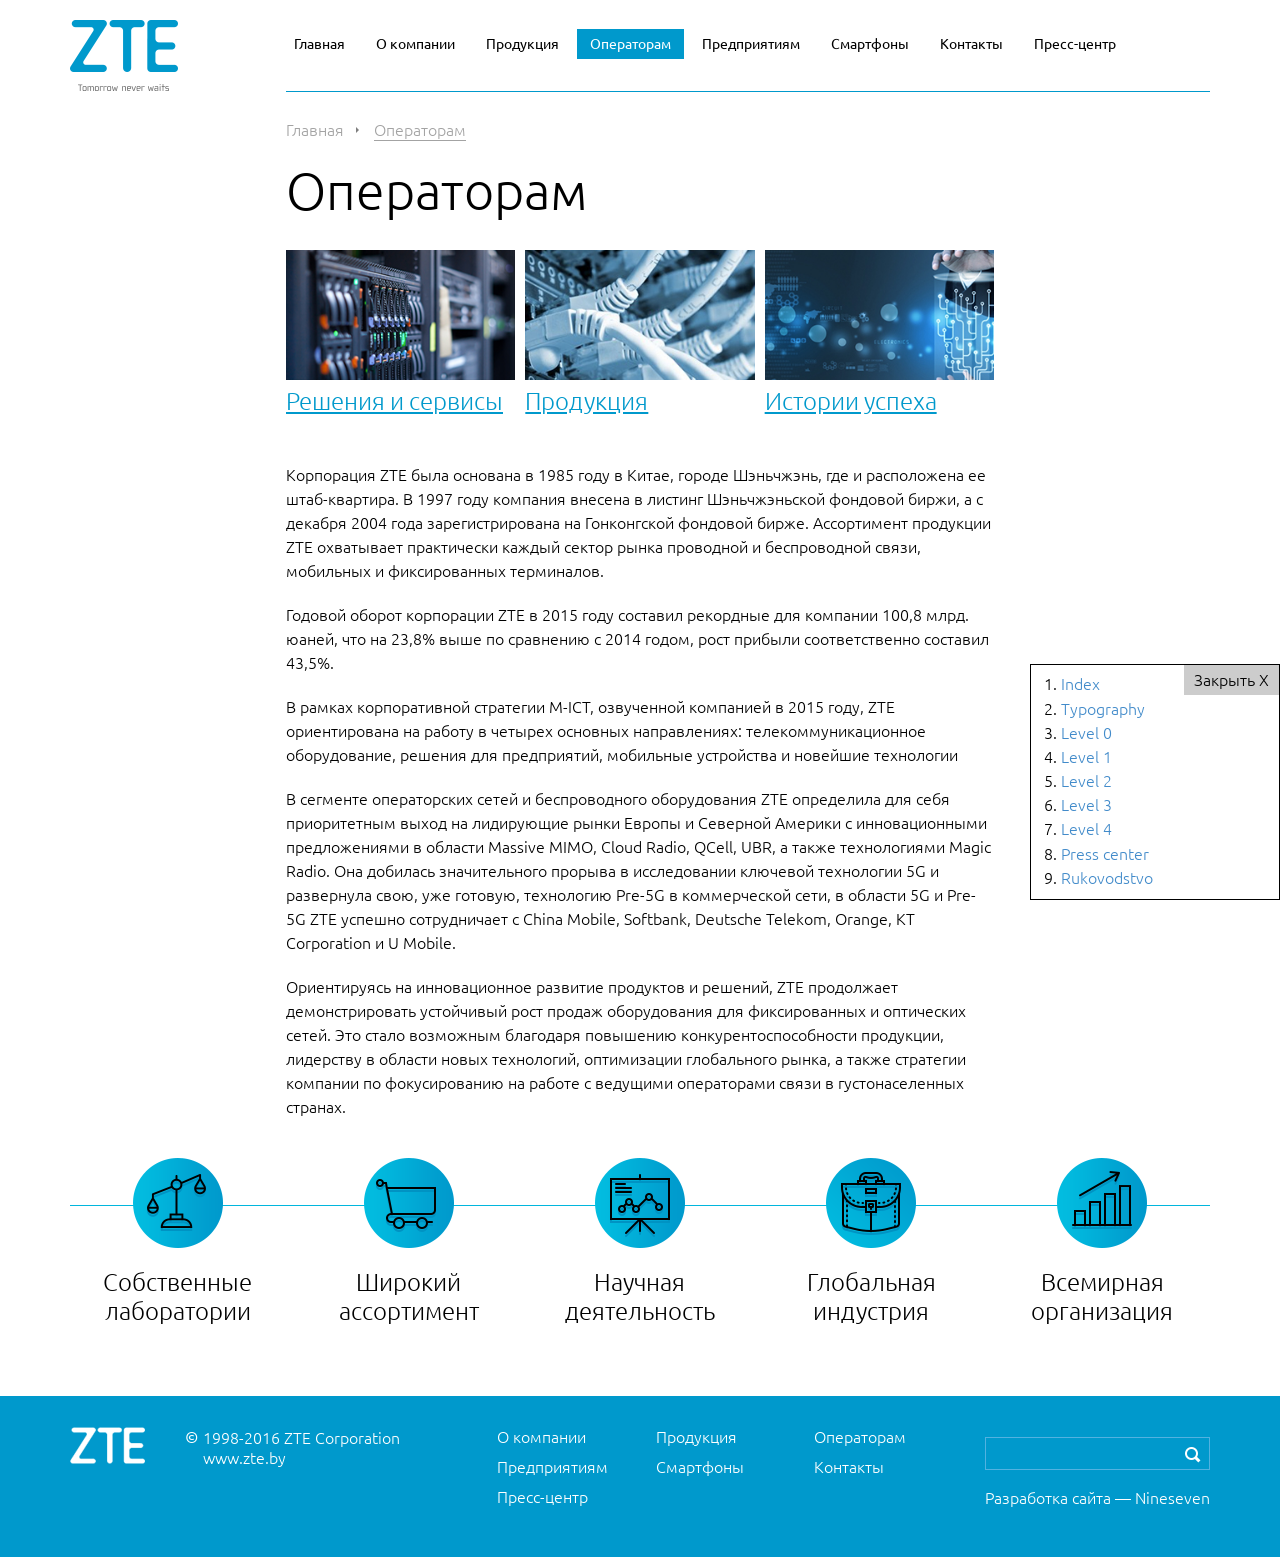
==== level_0.html @ 1eb6aeb0 "Все странички" ====
<!doctype html>
<html class="no-js" lang="ru">
    <head>
        <meta charset="utf-8">
        <meta http-equiv="x-ua-compatible" content="ie=edge">
        <title>ZTE</title>
        <meta name="description" content="">
        <meta name="viewport" content="width=device-width, initial-scale=1">

        <link rel="icon" type="image/ico" href="favicon.ico" />
        <link rel="apple-touch-icon" href="apple-touch-icon.png">

        <link href="https://fonts.googleapis.com/css?family=Ubuntu:300,300i,400,700,700i&subset=cyrillic" rel="stylesheet">
        <link rel="stylesheet" href="css/normalize.css">
        <link rel="stylesheet" href="css/bootstrap.min.css">
        <link rel="stylesheet" href="css/bootstrap-theme.css">
        <link rel="stylesheet" href="css/selectize.bootstrap3.css"> 
        <link rel="stylesheet" href="css/owl.carousel.css">
        
        <link rel="stylesheet" href="css/main.css">
        <link rel="stylesheet" href="css/small-device.css">

        <script src="js/vendor/modernizr-2.8.3.min.js"></script>
    </head>
    <body>
        <!-- HEAD -->
        <div class="head">
            <div class="container">
                <div class="head__logo">
                    <a href=""><span class="head__logo-img"></span></a>
                    <a href="" class="menu-btn"></a>
                    <a href="" class="menu-btn-close"></a>
                </div>
                <div class="head__menu">
                    <div class="head__menu-wrap">
                        <ul>
                            <li><a href="">Главная</a></li>
                            <li class="li-sub"><a href="" class="lnk-sub">О компании</a>
                                <ul>
                                    <li><a href="">Корпорация ZTE </a></li>
                                    <li><a href="">ZTE в Беларуси</a></li>
                                    <li><a href="">Завершенные проекты</a></li>
                                    <li><a href="">Корпоративные отчеты</a></li>
                                    <li><a href="">Руководство</a></li>
                                    <li><a href="">Вакансии</a></li>
                                </ul>
                            </li>
                            <li class="li-sub"><a href="" class="lnk-sub">Продукция</a>
                                <ul>
                                    <li><a href="">Корпорация ZTE </a></li>
                                    <li><a href="">ZTE в Беларуси</a></li>
                                    <li><a href="">Завершенные проекты</a></li>
                                    <li><a href="">Корпоративные отчеты</a></li>
                                    <li><a href="">Руководство</a></li>
                                    <li><a href="">Вакансии</a></li>
                                </ul>
                            </li>
                            <li><span>Операторам</span></li>
                            <li class="li-sub"><a href="" class="lnk-sub">Предприятиям</a>
                                <ul>
                                    <li><a href="">Корпорация ZTE </a></li>
                                    <li><a href="">ZTE в Беларуси</a></li>
                                    <li><a href="">Завершенные проекты</a></li>
                                    <li><a href="">Корпоративные отчеты</a></li>
                                    <li><a href="">Руководство</a></li>
                                    <li><a href="">Вакансии</a></li>
                                </ul>
                            </li>
                            <li><a href="">Смартфоны</a></li>
                            <li><a href="">Контакты</a></li>
                            <li><a href="">Пресс-центр</a></li>
                        </ul>
                    </div>
                </div>
            </div>
        </div><!-- END HEAD -->

        <!-- WORKAREA -->
        <div class="workarea">
            <div class="container clearfix">
                <div class="container__body">
                    <ul class="crubs">
                        <li><a href="">Главная</a></li>
                        <li><span>Операторам</span></li>
                    </ul>
                    <div class="page-txt">
                        <h1>Операторам</h1>
                        <div class="row article-list">
                            <div class="col-md-4 col-sm-6 article-item">
                                <div class="article-item__img"><img src="img/page/news-4.jpg" alt=""></div>
                                <h4><a href="">Решения и сервисы</a></h4>
                            </div>
                            <div class="col-md-4 col-sm-6 article-item">
                                <div class="article-item__img"><img src="img/page/news-5.jpg" alt=""></div>
                                <h4><a href="">Продукция</a></h4>
                            </div>
                            <div class="col-md-4 col-sm-6 article-item">
                                <div class="article-item__img"><img src="img/page/news-6.jpg" alt=""></div>
                                <h4><a href="">Истории успеха</a></h4>
                            </div>
                        </div>
                        <p>Корпорация ZTE была основана в 1985 году в Китае, городе Шэньчжэнь, где и расположена ее штаб-квартира. В 1997 году компания внесена в листинг Шэньчжэньской фондовой биржи, а с декабря 2004 года зарегистрирована на Гонконгской фондовой бирже. Ассортимент продукции ZTE охватывает практически каждый сектор рынка проводной и беспроводной связи, мобильных и фиксированных терминалов. </p>
                        <p>Годовой оборот корпорации ZTE в 2015 году составил рекордные для компании 100,8 млрд. юаней, что на 23,8% выше по сравнению с 2014 годом, рост прибыли соответственно составил 43,5%. </p>
                        <p>В рамках корпоративной стратегии M-ICT, озвученной компанией в 2015 году, ZTE ориентирована на работу в четырех основных направлениях: телекоммуникационное оборудование, решения для предприятий, мобильные устройства и новейшие технологии</p>
                        <p>В сегменте операторских сетей и беспроводного оборудования ZTE определила для себя приоритетным выход на лидирующие рынки Европы и Северной Америки с инновационными предложениями в области Massive MIMO, Cloud Radio, QCell, UBR, а также технологиями Magic Radio. Она добилась значительного прорыва в исследовании ключевой технологии 5G и развернула свою, уже готовую, технологию Pre-5G в коммерческой сети, в области 5G и Pre-5G ZTE успешно сотрудничает с China Mobile, Softbank, Deutsche Telekom, Orange, KT Corporation и U Mobile. </p>
                        <p>Ориентируясь на инновационное развитие продуктов и решений, ZTE продолжает демонстрировать устойчивый рост продаж оборудования для фиксированных и оптических сетей. Это стало возможным благодаря повышению конкурентоспособности продукции, лидерству в области новых технологий, оптимизации глобального рынка, а также стратегии компании по фокусированию на работе с ведущими операторами связи в густонаселенных странах.</p>
                    </div>
                </div><div class="advantages advantages-inner owl-carousel">
                    <div class="advantages__item">
                        <div class="advantages__img"><img src="img/them/advantages-lab.png" alt=""></div>
                        Собственные лаборатории
                    </div>
                    <div class="advantages__item">
                        <div class="advantages__img"><img src="img/them/advantages-range.png" alt=""></div>
                        Широкий ассортимент
                    </div>
                    <div class="advantages__item">
                        <div class="advantages__img"><img src="img/them/advantages-scientific.png" alt=""></div>
                        Научная деятельность
                    </div>
                    <div class="advantages__item">
                        <div class="advantages__img"><img src="img/them/advantages-industry.png" alt=""></div>
                        Глобальная индустрия
                    </div>
                    <div class="advantages__item">
                        <div class="advantages__img"><img src="img/them/advantages-world.png" alt=""></div>
                        Всемирная организация
                    </div>
                </div>
                
            </div>
        </div><!-- END WORKAREA -->

        <!-- FOOTER -->
        <div class="footer-padding"></div>
        <div class="footer">
            <div class="container">
                <div class="footer__logo"><img src="img/them/footer-logo.png" alt=""></div>
                <div class="footer__copyright">
                    <em>© </em>1998-2016 ZTE Corporation<br> 
                    www.zte.by
                </div>
                <div class="footer-right">
                    <div class="footer__search">
                        <form action="#" method="post">
                            <input type="text">
                            <input type="submit">
                        </form>
                    </div>
                    <div class="develop">Разработка сайта — <a href="http://nineseven.by/" target="_blank">Nineseven</a></div>
                </div>
                <div class="footer__menu">
                    <ul>
                        <li><a href="">О компании</a></li>
                        <li><a href="">Продукция</a></li>
                        <li><a href="">Операторам</a></li>
                        <li><a href="">Предприятиям</a></li>
                        <li><a href="">Смартфоны</a></li>
                        <li><a href="">Контакты</a></li>
                        <li><a href="">Пресс-центр</a></li>
                    </ul>
                </div>
            </div>
        </div>
        <div class="mob-menu-bg"></div><!-- END FOOTER -->

        
        <!-- MODAL -->
        <div class="modal fade" id="modal-popup" tabindex="-1" role="dialog" aria-labelledby="myModalLabel" aria-hidden="true">
            <div class="modal-dialog">
                <div class="modal-content">
                    <div class="modal-header">
                        <button type="button" class="close" data-dismiss="modal" aria-hidden="true">&times;</button>
                        Название модали
                    </div>
                    <div class="modal-body">
                        <p>Спасибо! Наши менеджеры оперативно свяжутся с Вами. </p>
                    </div>
                    <div class="modal-footer">
                        <span class="btn-wrap"><a href="" class="btn btn-min" data-dismiss="modal">Кнопка</a><span class="btn-shadow"></span></span>
                    </div>
                </div>
            </div>
        </div>
        <!-- END MODAL -->

        <script src="https://ajax.googleapis.com/ajax/libs/jquery/1.11.3/jquery.min.js"></script>
        <script>window.jQuery || document.write('<script src="js/vendor/jquery-1.11.3.min.js"><\/script>')</script>
        <script src="js/plugins.js"></script>
        <script src="js/vendor/bootstrap.min.js"></script>
        <script src="js/vendor/selectize.min.js"></script>
        <script src="js/vendor/owl.carousel.min.js"></script>

        <!-- Add mousewheel plugin (this is optional) -->
        <script src="js/source/jquery.mousewheel-3.0.6.pack.js" type="text/javascript"></script>
        <!-- Add fancyBox -->
        <link rel="stylesheet" href="js/source/jquery.fancybox.css?v=2.1.5" type="text/css" media="screen" />
        <script src="js/source/jquery.fancybox.pack.js?v=2.1.5" type="text/javascript"></script>
        <link href="js/source/helpers/jquery.fancybox-buttons.css?v=1.0.5" type="text/css" media="screen" rel="stylesheet" />
        <script src="js/source/helpers/jquery.fancybox-buttons.js?v=1.0.5" type="text/javascript"></script>
        <script src="js/source/helpers/jquery.fancybox-media.js?v=1.0.6" type="text/javascript"></script>

        <link href="js/source/helpers/jquery.fancybox-thumbs.css?v=1.0.7" type="text/css" rel="stylesheet" media="screen" />
        <script src="js/source/helpers/jquery.fancybox-thumbs.js?v=1.0.7" type="text/javascript"></script>

        <script src="js/main.js"></script>

    </body>
</html>
---- css/selectize.bootstrap3.css ----
/**
 * selectize.bootstrap3.css (v0.12.3) - Bootstrap 3 Theme
 * Copyright (c) 2013–2015 Brian Reavis & contributors
 *
 * Licensed under the Apache License, Version 2.0 (the "License"); you may not use this
 * file except in compliance with the License. You may obtain a copy of the License at:
 * http://www.apache.org/licenses/LICENSE-2.0
 *
 * Unless required by applicable law or agreed to in writing, software distributed under
 * the License is distributed on an "AS IS" BASIS, WITHOUT WARRANTIES OR CONDITIONS OF
 * ANY KIND, either express or implied. See the License for the specific language
 * governing permissions and limitations under the License.
 *
 * @author Brian Reavis <brian@thirdroute.com>
 */
.selectize-control.plugin-drag_drop.multi > .selectize-input > div.ui-sortable-placeholder {
  visibility: visible !important;
  background: #f2f2f2 !important;
  background: rgba(0, 0, 0, 0.06) !important;
  border: 0 none !important;
  -webkit-box-shadow: inset 0 0 12px 4px #ffffff;
  box-shadow: inset 0 0 12px 4px #ffffff;
}
.selectize-control.plugin-drag_drop .ui-sortable-placeholder::after {
  content: '!';
  visibility: hidden;
}
.selectize-control.plugin-drag_drop .ui-sortable-helper {
  -webkit-box-shadow: 0 2px 5px rgba(0, 0, 0, 0.2);
  box-shadow: 0 2px 5px rgba(0, 0, 0, 0.2);
}
.selectize-dropdown-header {
  position: relative;
  padding: 3px 12px;
  border-bottom: 1px solid #d0d0d0;
  background: #f8f8f8;
  -webkit-border-radius: 4px 4px 0 0;
  -moz-border-radius: 4px 4px 0 0;
  border-radius: 4px 4px 0 0;
}
.selectize-dropdown-header-close {
  position: absolute;
  right: 12px;
  top: 50%;
  color: #333333;
  opacity: 0.4;
  margin-top: -12px;
  line-height: 20px;
  font-size: 20px !important;
}
.selectize-dropdown-header-close:hover {
  color: #000000;
}
.selectize-dropdown.plugin-optgroup_columns .optgroup {
  border-right: 1px solid #f2f2f2;
  border-top: 0 none;
  float: left;
  -webkit-box-sizing: border-box;
  -moz-box-sizing: border-box;
  box-sizing: border-box;
}
.selectize-dropdown.plugin-optgroup_columns .optgroup:last-child {
  border-right: 0 none;
}
.selectize-dropdown.plugin-optgroup_columns .optgroup:before {
  display: none;
}
.selectize-dropdown.plugin-optgroup_columns .optgroup-header {
  border-top: 0 none;
}
.selectize-control.plugin-remove_button [data-value] {
  position: relative;
  padding-right: 24px !important;
}
.selectize-control.plugin-remove_button [data-value] .remove {
  z-index: 1;
  /* fixes ie bug (see #392) */
  position: absolute;
  top: 0;
  right: 0;
  bottom: 0;
  width: 17px;
  text-align: center;
  font-weight: bold;
  font-size: 12px;
  color: inherit;
  text-decoration: none;
  vertical-align: middle;
  display: inline-block;
  padding: 1px 0 0 0;
  border-left: 1px solid rgba(0, 0, 0, 0);
  -webkit-border-radius: 0 2px 2px 0;
  -moz-border-radius: 0 2px 2px 0;
  border-radius: 0 2px 2px 0;
  -webkit-box-sizing: border-box;
  -moz-box-sizing: border-box;
  box-sizing: border-box;
}
.selectize-control.plugin-remove_button [data-value] .remove:hover {
  background: rgba(0, 0, 0, 0.05);
}
.selectize-control.plugin-remove_button [data-value].active .remove {
  border-left-color: rgba(0, 0, 0, 0);
}
.selectize-control.plugin-remove_button .disabled [data-value] .remove:hover {
  background: none;
}
.selectize-control.plugin-remove_button .disabled [data-value] .remove {
  border-left-color: rgba(77, 77, 77, 0);
}
.selectize-control.plugin-remove_button .remove-single {
  position: absolute;
  right: 28px;
  top: 6px;
  font-size: 23px;
}
.selectize-control {
  position: relative;
}
.selectize-dropdown,
.selectize-input,
.selectize-input input {
  color: #333333;
  font-family: inherit;
  font-size: inherit;
  line-height: 20px;
  -webkit-font-smoothing: inherit;
}
.selectize-input,
.selectize-control.single .selectize-input.input-active {
  background: #ffffff;
  cursor: text;
  display: inline-block;
}
.selectize-input {
  height: 48px;
  padding: 6px 26px 6px 12px;
  display: inline-block;
  width: 100%;
  overflow: hidden;
  position: relative;
  z-index: 1;
  -webkit-box-sizing: border-box;
  -moz-box-sizing: border-box;
  box-sizing: border-box;
  -webkit-box-shadow: none;
  box-shadow: none;
  -webkit-box-shadow: 0 0 7px rgba(0,0,0,.15);
  -moz-box-shadow: 0 0 7px rgba(0,0,0,.15);
  box-shadow: 0 0 7px rgba(0,0,0,.15);
}
.selectize-control.multi .selectize-input.has-items {
  padding: 5px 12px 2px;
}
.selectize-input.full {
  background-color: #ffffff;
}
.selectize-input.disabled,
.selectize-input.disabled * {
  cursor: default !important;
}
.selectize-input.focus {

}

.selectize-input > * {
  vertical-align: baseline;
  display: -moz-inline-stack;
  display: inline-block;
  zoom: 1;
  *display: inline;
}
.selectize-control.multi .selectize-input > div {
  cursor: pointer;
  margin: 0 3px 3px 0;
  padding: 1px 3px;
  background: #efefef;
  color: #333333;
  border: 0 solid rgba(0, 0, 0, 0);
}
.selectize-control.multi .selectize-input > div.active {
  background: #428bca;
  color: #ffffff;
  border: 0 solid rgba(0, 0, 0, 0);
}
.selectize-control.multi .selectize-input.disabled > div,
.selectize-control.multi .selectize-input.disabled > div.active {
  color: #808080;
  background: #ffffff;
  border: 0 solid rgba(77, 77, 77, 0);
}
.selectize-input > input {
  display: inline-block !important;
  padding: 0 !important;
  min-height: 0 !important;
  max-height: none !important;
  max-width: 100% !important;
  margin: 0 !important;
  text-indent: 0 !important;
  border: 0 none !important;
  background: none !important;
  line-height: inherit !important;
  -webkit-user-select: auto !important;
  -webkit-box-shadow: none !important;
  box-shadow: none !important;
}
.selectize-input > input::-ms-clear {
  display: none;
}
.selectize-input > input:focus {
  outline: none !important;
}
.selectize-input::after {
  content: ' ';
  display: block;
  clear: left;
}
.selectize-input.dropdown-active::before {
  content: ' ';
  display: block;
  position: absolute;
  background: #ffffff;
  height: 1px;
  bottom: 0;
  left: 0;
  right: 0;
}
.selectize-dropdown {
  position: absolute;
  z-index: 10;
  border: 1px solid #d0d0d0;
  background: #ffffff;
  margin: -1px 0 0 0;
  border-top: 0 none;
  -webkit-box-sizing: border-box;
  -moz-box-sizing: border-box;
  box-sizing: border-box;
  -webkit-box-shadow: 0 1px 3px rgba(0, 0, 0, 0.1);
  box-shadow: 0 1px 3px rgba(0, 0, 0, 0.1);
  -webkit-border-radius: 0 0 4px 4px;
  -moz-border-radius: 0 0 4px 4px;
  border-radius: 0 0 4px 4px;
}
.selectize-dropdown [data-selectable] {
  cursor: pointer;
  overflow: hidden;
}
.selectize-dropdown [data-selectable] .highlight {
  background: rgba(255, 237, 40, 0.4);
  -webkit-border-radius: 1px;
  -moz-border-radius: 1px;
  border-radius: 1px;
}
.selectize-dropdown [data-selectable],
.selectize-dropdown .optgroup-header {
  padding: 3px 12px;
}
.selectize-dropdown .optgroup:first-child .optgroup-header {
  border-top: 0 none;
}
.selectize-dropdown .optgroup-header {
  color: #777777;
  background: #ffffff;
  cursor: default;
}
.selectize-dropdown .active {
  background-color: #f5f5f5;
  color: #262626;
}
.selectize-dropdown .active.create {
  color: #262626;
}
.selectize-dropdown .create {
  color: rgba(51, 51, 51, 0.5);
}
.selectize-dropdown-content {
  overflow-y: auto;
  overflow-x: hidden;
  max-height: 200px;
}
.selectize-control.single .selectize-input,
.selectize-control.single .selectize-input input {
  cursor: pointer;
}
.selectize-control.single .selectize-input.input-active,
.selectize-control.single .selectize-input.input-active input {
  cursor: text;
}
.selectize-control.single .selectize-input:after {
  content: ' ';
  display: block;
  position: absolute;
  top: 50%;
  right: 17px;
  margin-top: -3px;
  width: 0;
  height: 0;
  border-style: solid;
  border-width: 5px 5px 0 5px;
  border-color: #333333 transparent transparent transparent;
}
.selectize-control.single .selectize-input.dropdown-active:after {
  margin-top: -4px;
  border-width: 0 5px 5px 5px;
  border-color: transparent transparent #333333 transparent;
}
.selectize-control.rtl.single .selectize-input:after {
  left: 17px;
  right: auto;
}
.selectize-control.rtl .selectize-input > input {
  margin: 0 4px 0 -2px !important;
}
.selectize-control .selectize-input.disabled {
  opacity: 0.5;
  background-color: #ffffff;
}
.selectize-dropdown,
.selectize-dropdown.form-control {
  height: auto;
  padding: 0;
  margin: 2px 0 0 0;
  z-index: 1000;
  background: #ffffff;
  -webkit-box-shadow: 0 0 7px rgba(0,0,0,.15);
  -moz-box-shadow: 0 0 7px rgba(0,0,0,.15);
  box-shadow: 0 0 7px rgba(0,0,0,.15);
  border: 0;
}
.selectize-dropdown .optgroup-header {
  font-size: 14px;
  line-height: 1.42857143;
}
.selectize-dropdown .optgroup:first-child:before {
  display: none;
}
.selectize-dropdown .optgroup:before {
  content: ' ';
  display: block;
  height: 1px;
  margin: 9px 0;
  overflow: hidden;
  background-color: #e5e5e5;
  margin-left: -12px;
  margin-right: -12px;
}
.selectize-dropdown-content {
  padding: 5px 0;
}
.selectize-dropdown-header {
  padding: 6px 12px;
}
.selectize-input {
  min-height: 48px;
  line-height: 35px;
  font-size: 18px;
}

.selectize-input.dropdown-active::before {
  display: none;
}
.selectize-input.focus {
  outline: 0;
}
.has-error .selectize-input {
  border-color: #a94442;
  -webkit-box-shadow: inset 0 1px 1px rgba(0, 0, 0, 0.075);
  box-shadow: inset 0 1px 1px rgba(0, 0, 0, 0.075);
}
.has-error .selectize-input:focus {
  border-color: #843534;
  -webkit-box-shadow: inset 0 1px 1px rgba(0, 0, 0, 0.075), 0 0 6px #ce8483;
  box-shadow: inset 0 1px 1px rgba(0, 0, 0, 0.075), 0 0 6px #ce8483;
}
.selectize-control.multi .selectize-input.has-items {
  padding-left: 9px;
  padding-right: 9px;
}
.form-control.selectize-control {
  padding: 0;
  height: auto;
  border: none;
  background: none;
  -webkit-box-shadow: none;
  box-shadow: none;
  -webkit-border-radius: 0;
  -moz-border-radius: 0;
  border-radius: 0;
}
---- css/main.css ----
/*! HTML5 Boilerplate v5.2.0 | MIT License | https://html5boilerplate.com/ */

/*
 * What follows is the result of much research on cross-browser styling.
 * Credit left inline and big thanks to Nicolas Gallagher, Jonathan Neal,
 * Kroc Camen, and the H5BP dev community and team.
 */

/* ==========================================================================
   Base styles: opinionated defaults
   ========================================================================== */

html {
    color: #222;
    font-size: 1em;
    line-height: 1.4;
}

/*
 * Remove text-shadow in selection highlight:
 * https://twitter.com/miketaylr/status/12228805301
 *
 * These selection rule sets have to be separate.
 * Customize the background color to match your design.
 */

::-moz-selection {
    background: #b3d4fc;
    text-shadow: none;
}

::selection {
    background: #b3d4fc;
    text-shadow: none;
}

/*
 * A better looking default horizontal rule
 */

hr {
    display: block;
    height: 1px;
    border: 0;
    border-top: 1px solid #ccc;
    margin: 1em 0;
    padding: 0;
}

/*
 * Remove the gap between audio, canvas, iframes,
 * images, videos and the bottom of their containers:
 * https://github.com/h5bp/html5-boilerplate/issues/440
 */

audio,
canvas,
iframe,
img,
svg,
video {
    vertical-align: middle;
}

/*
 * Remove default fieldset styles.
 */

fieldset {
    border: 0;
    margin: 0;
    padding: 0;
}

/*
 * Allow only vertical resizing of textareas.
 */

textarea {
    resize: vertical;
}

/* ==========================================================================
   Browser Upgrade Prompt
   ========================================================================== */

.browserupgrade {
    margin: 0.2em 0;
    background: #ccc;
    color: #000;
    padding: 0.2em 0;
}

/* ==========================================================================
   Author's custom styles
   ========================================================================== */
html {min-height: 100%;}
body {font: 300 normal 16px/1.2 'Ubuntu', sans-serif; color: #000; height: auto; min-height: 100%; position: relative;}

body * {outline: none !important;}
.workarea p {margin: 0 0 20px;line-height: 1.5;}
.workarea a {color: #0099cc; text-decoration: underline; line-height: 1.2;
    -webkit-transition: all 0.2s ease;
    -o-transition: all 0.2s ease;
    transition: all 0.2s ease;}
.workarea a:hover {text-decoration: none; color: #0099cc; }
.workarea h1 {font-size: 52px;margin: 0 0 30px;font-weight: 300;}
.workarea h2 {font-size: 42px;margin: 0 0 18px;font-weight: 300;}
.workarea h3 {font-size: 36px;margin: 0 0 18px;font-weight: 300;}
.workarea h4 {font-size: 24px;margin: 0 0 6px;font-weight: 300;}
.workarea h1 big, .workarea h2 big, .workarea h3 big, .workarea h4 big,
.workarea h1 small, .workarea h2 small, .workarea h3 small, .workarea h4 small,
.workarea h1 span, .workarea h2 span, .workarea h3 span, .workarea h4 span {color: #cdd1d7;}
.workarea blockquote {background: #e6ecf0;display: block;padding: 27px 34px 24px;font-size: 24px;margin: 0 0 26px;}
.workarea img {max-width: 100%;}
.workarea table {
    width: 100%;
    margin: 25px 0 20px;
    -webkit-box-shadow: 0 0 7px rgba(0,0,0,.15);
    -moz-box-shadow: 0 0 7px rgba(0,0,0,.15);
    box-shadow: 0 0 7px rgba(0,0,0,.15);
    }
.workarea table thead th {background: #7fcce5; color: #fff; padding: 11px 0 12px 24px; text-align: left; font-weight: normal; vertical-align: middle;}
.workarea table td {padding: 14px 5px 14px 21px;vertical-align: top;}
.workarea .no-touch table tr:hover td {background: #f2f5f7;}
.workarea ol {padding: 0 0 0 48px;margin: 0 0 33px;counter-reset: myCounter;}
.workarea ol li {margin: 0 0 20px;position: relative;list-style: none;}
.workarea ol li:before {position: absolute; left: -43px; width: 30px; color: #0099cc; text-align: right;
    counter-increment: myCounter;
    content:counter(myCounter);}
.workarea ol li:after {position: absolute; left: -13px; top: 0; color: #0099cc; content: '.'}
.workarea ul {padding: 0 0 0 50px; margin: 0 0 20px;}
.workarea ul li {margin: 0 0 15px;position: relative;list-style: none;}
.workarea ul li:before {content: ' '; position: absolute; top: 11px; left: -20px; width: 6px; height: 6px; background: #09c;
    -webkit-border-radius: 3px;
    -moz-border-radius: 3px;
    border-radius: 3px; }
.page-txt li {line-height: 1.5}
.workarea input[type='checkbox'] {position: absolute; left: -10000px;}
.workarea input[type='checkbox'] + label {padding-left: 26px; position: relative; font-weight: normal; cursor: pointer; margin: 0 25px 5px 0;}
.workarea input[type='checkbox'] + label:before {position: absolute;left: 0;top: 5px;content: ' ';width: 15px;height: 15px;background: url(../img/them/checkbox.png) 0 0 no-repeat;}
.workarea input[type='checkbox']:checked + label:before {background-position: 100% 0;}

.workarea input[type='radio'] {position: absolute; left: -10000px;}
.workarea input[type='radio'] + label {padding-left: 26px; position: relative; font-weight: normal; cursor: pointer; margin: 0 25px 5px 0;}
.workarea input[type='radio'] + label:before {position: absolute;left: 0;top: 5px;content: ' ';width: 16px;height: 16px;background: url(../img/them/radio.png) 0 0 no-repeat;}
.workarea input[type='radio']:checked + label:before {background-position: 100% 0;}
.workarea input[type='checkbox']:hover + label, .workarea input[type='radio']:hover + label {opacity: 0.7;}

.select-st {width: 100%;}

.form-control {height: 48px; background: #fff; padding-left: 20px; padding-top: 5px; padding-bottom: 7px; font: 300 normal 18px 'Ubuntu', sans-serif; border: 0;
    -webkit-box-shadow: 0 0 7px rgba(0,0,0,.15);
    -moz-box-shadow: 0 0 7px rgba(0,0,0,.15);
    box-shadow: 0 0 7px rgba(0,0,0,.15);
    -webkit-border-radius: 0;
    -moz-border-radius: 0;
    border-radius: 0;
}
.form-group label {font-size: 18px; margin: 0 0 10px; font-weight: 300;}
.help-block {color: #505050;font-size: 14px;line-height: 1.2;margin-top: 14px;}
.form-group {margin-bottom: 49px;}

.btn-wrap {display: inline-block; position: relative;}
.btn {text-decoration: none !important; color: #fff !important; outline: none !important; padding: 16px 39px; background: #09c; font-family: 'Ubuntu', sans-serif;
    font-size: 24px; font-weight: 300; position: relative; z-index: 2; border: 0;
    -webkit-box-shadow: none;
    -moz-box-shadow:    none;
    box-shadow:         none;
    -webkit-border-radius: 0;
    -moz-border-radius: 0;
    border-radius: 0;
    -webkit-transition: all 0.2s ease;
    -o-transition: all 0.2s ease;
    transition: all 0.2s ease;
    }
.btn:active {background: #0089b6 !important;}
.btn-shadow {position: absolute; content: ' '; z-index: 1; left: 15px; right: 15px; bottom: 0px; height: 20px; background: rgba(58, 215, 230, 0.75);
    -webkit-box-shadow: 0px 10px 20px rgba(58, 215, 230, 0.75);
    -moz-box-shadow:    0px 10px 20px rgba(58, 215, 230, 0.75);
    box-shadow:         0px 10px 20px rgba(58, 215, 230, 0.75);
    -webkit-transition: all 0.2s ease;
    -o-transition: all 0.2s ease;
    transition: all 0.2s ease;}
.no-touch .btn:hover + .btn-shadow {bottom: 5px; left: 0; right: 0;
    -webkit-box-shadow: 0px 10px 60px rgba(58, 215, 230, 0.75);
    -moz-box-shadow:    0px 10px 60px rgba(58, 215, 230, 0.75);
    box-shadow:         0px 10px 60px rgba(58, 215, 230, 0.75);
}
.btn:active + .btn-shadow {bottom: 0px; left: 0; right: 0;
    -webkit-box-shadow: 0px 2px 10px rgba(58, 215, 230, 0.75);
    -moz-box-shadow:    0px 2px 10px rgba(58, 215, 230, 0.75);
    box-shadow:         0px 2px 10px rgba(58, 215, 230, 0.75);
}
.btn.btn-min {padding: 13px 33px 14px;font-size: 16px;} 
.btn.btn-white {
    background: #fff;
    padding: 13px 33px 14px;
    font-size: 16px;
    color: #000 !important;
    -webkit-box-shadow: inset 0px 0px 0 2px rgba(0, 153, 204, 1);
    -moz-box-shadow:    inset 0px 0px 0 2px rgba(0, 153, 204, 1);
    box-shadow:         inset 0px 0px 0 2px rgba(0, 153, 204, 1);
    } 
.no-touch .btn.btn-white:hover {background: #0099cc; color: #fff !important;}
.btn.btn-white:active {background: #0089b6; color: #fff !important;}
body .workarea .btn.btn-inactive, body .workarea .btn.btn-inactive.btn-white {background: #c2cccf !important; color: #dae0e2 !important; cursor: default !important;
    -webkit-box-shadow: none;
    -moz-box-shadow:    none;
    box-shadow:         none;}

.file {font-size: 24px; margin: 0 0 20px;}
.file span {color: #a3a3a3;}


body .video {margin: 0 0 20px;}
body .video iframe {border: 0;}
body .signature {color: #8d8d8d;margin-top: 7px;}

.head {margin: 0 0 25px;}
.head__logo {float: left; padding: 20px 0 0;}
.head__logo-img {width: 108px; height: 72px; background: url(../img/them/logo.png) 0 0 no-repeat; display: inline-block;}
.head__menu {padding: 0;margin: 0 0 0 216px;padding: 29px 0 3px;position: relative;z-index: 10;}
.head__menu ul {display: block; padding: 0; margin: 0 -20px 0 -16px;}
.head__menu-wrap {border-bottom: 1px solid #0099cc; padding-bottom: 12px;}
.head__menu li {list-style: none;font-weight: 400;display: inline-block;position: relative;margin-right: 10px;margin-bottom: 20px;}
.head__menu li:before {display: none;}
.head__menu li:last-child {margin-right: 0;}
.head__menu li a, .head__menu li span {color: #000; display: inline-block; height: 30px; line-height: 29px; padding: 0 16px; text-decoration: none;
    -webkit-transition: all 0.2s ease;
    -o-transition: all 0.2s ease;
    transition: all 0.2s ease;}
.no-touch .head__menu li a:hover, .head__menu li span {background: #0099cc; color: #fff;}


.head__menu li ul {position: absolute; top: 29px; background: #fff;  padding: 14px 10px 15px 15px; margin: 0; z-index: 20; min-width: 170px; display: none;
    -webkit-box-shadow: 0 0 7px rgba(0,0,0,.15);
    -moz-box-shadow: 0 0 7px rgba(0,0,0,.15);
    box-shadow: 0 0 7px rgba(0,0,0,.15); }

.head__menu li ul li {display: block; margin: 0 0 18px;}
.head__menu li ul li:last-child {margin-bottom: 0;}
.head__menu li ul li a {padding: 0; height: auto; line-height: 1.2;}

.no-touch .head__menu li ul li a:hover {background: none; color: #0099cc;}

.workarea .submenu {padding: 0; width: 212px; background: #fff; padding: 20px 0; float: left; margin-left: -30px;
    -webkit-box-shadow: 0 0 24px rgba(0,0,0,.06);
    -moz-box-shadow: 0 0 24px rgba(0,0,0,.06);
    box-shadow: 0 0 24px rgba(0,0,0,.06);}
.workarea .submenu li {list-style: none;position: relative;margin: 0px 0 0px;}
.workarea .submenu li:before {display: none;}
.workarea .submenu li a {display: block;padding: 11px 13px 11px 30px;text-decoration: none;color: #000;
    -webkit-transition: all 0.2s ease;
    -o-transition: all 0.2s ease;
    transition: all 0.2s ease;}
.workarea .submenu li > span {display: block;padding: 11px 13px 11px 30px;text-decoration: none;color: #0099cc;}
.no-touch .workarea .submenu li a:hover {background: #f2f5f7; color: #737678;}
.workarea .submenu li.open-act > a {color: #0099cc;}
.workarea .submenu li.active:after {content: ' '; position: absolute; top: 18px; left: 10px;
    border-left: 4px solid transparent;
    border-right: 4px solid transparent;
    border-top: 4px solid #333;}
.workarea .submenu li.open:after {content: ' '; position: absolute; top: 17px; left: 10px;
    border-left: 4px solid transparent;
    border-right: 4px solid transparent;
    border-top: 0;
    border-bottom: 4px solid #333;}
.workarea .submenu li ul {padding: 0;display: none;margin: 0 0 13px;}
.workarea .submenu li ul li {margin: 0px 0 8px;}
.workarea .submenu li ul a {padding: 0px 5px 0px 45px;color: #737678;}
.workarea .submenu li ul span {padding: 0px 5px 0px 45px;color: #0099cc; display: block;}


.container__body {margin: 0 216px 0 216px;}
.workarea .crubs {padding: 0;margin: 0 0 23px;}
.workarea .crubs li {list-style: none;display: inline-block;padding: 0 15px 0 0;margin: 0 11px 0 0;color: #a3a3a3;position: relative;}
.workarea .crubs li:before {display: none;}
.workarea .crubs li:after {content: ' '; position: absolute; top: 7px; right: 0; 
    border-top: 3px solid transparent;
    border-left: 3px solid #7f7f7f;
    border-bottom: 3px solid transparent;}
.workarea .crubs li:last-child:after {display: none;}
.workarea .crubs li a {text-decoration: none; color: #a3a3a3; border-bottom: 1px solid #a3a3a3; border-color: transparent;
    -webkit-transition: all 0.2s ease;
    -o-transition: all 0.2s ease;
    transition: all 0.2s ease;}
.no-touch.workarea  .crubs li a:hover {text-decoration: none; border-bottom: 1px solid #0099cc;}
.workarea .crubs li span {border-bottom: 1px solid #a3a3a3;}
.article {margin: 32px 0 27px;overflow: hidden;}
.article__img {float: left; width: 75px; padding-top: 2px;}
.article__img img {max-width: 75px; vertical-align: top;}
.article__wrap {margin: 0 0 0 95px;}
.article__wrap p {margin: 0;}
.article__name {margin: 0 0 10px; color: #8d8d8d;}

.persona {border-top: 1px solid #c9d4dc;border-bottom: 1px solid #c9d4dc;margin-bottom: -1px;padding: 29px 0 30px;}
.persona__img {float: left; width: 164px;}
.persona__wrap {margin: -8px 0 0 210px;min-height: 165px;}
.persona__wrap-txt {min-height: 85px;}
.persona__wrap-txt p {margin: 0;}
.persona__wrap p {line-height: 1.2;}
.persona__header {font-size: 36px;margin: 0px 0 23px;}
.persona__detals-lnk {margin: 0;}
.persona__detals-lnk a {color: #000; text-decoration: none; border-bottom: 1px dotted #0099cc; position: relative;
    -webkit-transition: all 0.2s ease;
    -o-transition: all 0.2s ease;
    transition: all 0.2s ease;}
.no-touch .persona__detals-lnk a:hover {border-color: transparent;}
.persona__detals-lnk a:before {content: ' '; position: absolute; top: 9px; right: -10px;
    border-left: 3px solid transparent;
    border-right: 3px solid transparent;
    border-top: 3px solid #000;}
.persona__detals-lnk .active a:before {
    border-top: 0;
    border-bottom: 3px solid #000;
}
.persona__detals {margin: 0;display: none;}
.persona__detals p {margin: 0; padding: 20px 0 0;}
.modal-dialog {width: 416px;}
.modal-content {position: relative;
    -webkit-box-shadow: 0 0 7px rgba(0,0,0,.15);
    -moz-box-shadow: 0 0 7px rgba(0,0,0,.15);
    box-shadow: 0 0 7px rgba(0,0,0,.15);
    -webkit-border-radius: 0;
    -moz-border-radius: 0;
    border-radius: 0;
    border: 0;
}
.modal-content:before {position: absolute; content: ' '; top: 100%; left: 0; right: 0; height: 35px; background: url(../img/them/modal-shadow.png) 0 0 no-repeat; background-size: 100% 100%; z-index: 1;}
.modal-header {border: 0; padding: 19px 30px 13px 35px; font-size: 24px;}
.modal-footer {border: 0; padding: 30px 20px 40px 35px; text-align: left;}
.modal-body {padding: 0 20px 0 35px;}
.modal-dialog .close {position: absolute; top: 20px; right: 20px; width: 13px; height: 13px; background: url(../img/them/close.png) 0 0 no-repeat; opacity: 1; font-size: 0;}
.no-touch .modal-dialog .close:hover {opacity: 0.7;}
body .fancybox-skin .fancybox-close {top: 15px; right: 15px; width: 13px; height: 13px; background: url(../img/them/close.png) 0 0 no-repeat; opacity: 1;}
body .fancybox-skin .fancybox-close:hover {opacity: 0.7;}


.has-error .help-block, .has-error .control-label, .has-error .radio, .has-error .checkbox, .has-error .radio-inline, .has-error .checkbox-inline, .has-error.radio label, .has-error.checkbox label, .has-error.radio-inline label, .has-error.checkbox-inline label {
    color: #ff000a;
}
.has-error .form-control {
    border: 0; color: #ff000a;
    -webkit-box-shadow: 0 0 0 1px #ff000a;
    -moz-box-shadow: 0 0 0 1px #ff000a;
    box-shadow: 0 0 0 1px #ff000a;
}
.workarea .tab {padding: 0; margin: 0 0 30px;}
.workarea .tab li {display: inline-block; margin: 0; font-size: 24px; list-style: none;}
.workarea .tab li:before {display: none;}
.workarea .tab li a {display: inline-block; padding: 0 12px 7px; border-bottom: 5px solid #0099cc; border-color: transparent; text-decoration: none; color: #000;}
.workarea .tab li.active a {border-bottom: 5px solid #0099cc;}

.pager {overflow: hidden;text-align: center;margin: 60px 80px;}
.pager__length {color: #8d8d8d; float: left; font-size: 14px; line-height: 20px;}
.pager__wrap a {margin: 0 6px; color: #000; display: inline-block; height: 20px; vertical-align: middle; padding: 0 6px; text-decoration: none;
    -webkit-transition: all 0.2s ease;
    -o-transition: all 0.2s ease;
    transition: all 0.2s ease;}
.no-touch .pager__wrap a:hover {color: #0099cc; border: 0 !important;}
.pager__wrap span {margin: 0 6px; color: #fff; background: #0099cc; display: inline-block; height: 20px; line-height: 20px; vertical-align: middle; padding: 0 6px;}
.pager__wrap .pager__lnk-start {text-decoration: none; color: #000; border-bottom: 1px solid #0099cc; margin: 0 20px; padding: 0;}
.pager__wrap .pager__lnk-final {text-decoration: none; color: #000; border-bottom: 1px solid #0099cc; margin: 0 20px; padding: 0;}

.carousel {margin: 0 0 20px;}
.carousel .owl-dots {position: absolute; left: 0; right: 0; bottom: 30px; text-align: center; z-index: 10;}
.carousel .owl-dot {display: inline-block; margin: 0 5px 0 6px; background: #fff; width: 11px; height: 11px;
    -webkit-border-radius: 50%;
    -moz-border-radius: 50%;
    border-radius: 50%;}
.carousel .owl-dot.active {background: #0099cc;}
.carousel .owl-prev, .carousel .owl-next {position: absolute; top: 50%; margin-top: -20px; width: 21px; height: 40px; z-index: 20; font-size: 0;}
.no-touch .carousel .owl-prev:hover, .no-touch .carousel .owl-next:hover {opacity: 0.6}
.carousel .owl-prev.disabled, .carousel .owl-next.disabled {display: none;}
.carousel .owl-prev {background: url(../img/them/owl-prev.png) 0 0 no-repeat; left: 20px;} 
.carousel .owl-next {background: url(../img/them/owl-next.png) 0 0 no-repeat; right: 20px;}
.panel-lite { 
    -webkit-box-shadow: none;
    box-shadow: none; }
.panel-group .panel {margin-bottom: 10px;border-radius: 4px;}
.panel-lite .panel-heading {padding: 0;}
.panel-lite h4 {margin: 0;}
.panel-lite h4 a {color: #000; border-bottom: 1px dashed #0099cc; text-decoration: none; position: relative;}
.no-touch .panel-lite h4 a:hover {border-color: transparent;}
.panel-lite h4 a:after {content: ' '; position: absolute; margin-top: 9px; right: -20px;
    border-left: 5px solid transparent;
    border-right: 5px solid transparent;
    border-bottom: 5px solid #333;}
.panel-lite h4 a.collapsed:after {
    border-bottom: 0;
    border-top: 5px solid #333;
}
.panel-lite .panel-body, .panel-lite .panel-body {border: 0 !important;}
.panel-lite .panel-body {padding: 0;}
.panel-lite .panel-heading {margin-bottom: 15px;}

.owl-carousel-min {margin: -10px; padding: 0 112px;}
.article-item__img {margin: 0 0 15px;}
.article-item__img img {vertical-align: top;}
.article-list .article-item__img {margin: 0 0 6px;}
.article-list .article-item__img img {width: 100%;}
.article-list {margin: 0 -5px 42px;}
.article-list > div {padding: 0 5px;}
.publication .article-item h4 {margin: 0 0 11px !important;font-size: 16px;line-height: 1.5;}
.article-item__date {color: #a3a3a3;margin: 8px 0 11px;}
.owl-carousel__logo {height: 110px; background: #fff; padding: 10px; text-align: center; margin: 7px 7px 12px; vertical-align: middle;
    -webkit-box-shadow: 0 0 7px rgba(0,0,0,.15);
    -moz-box-shadow: 0 0 7px rgba(0,0,0,.15);
    box-shadow: 0 0 7px rgba(0,0,0,.15); }
.owl-carousel__logo img {max-width: 100%; max-height: 100%; vertical-align: middle; width: auto !important; height: auto !important; display: inline-block !important;}
.owl-carousel-min p {margin: 0 7px;} 
.owl-carousel-min .owl-prev, .owl-carousel-min .owl-next {top: 40px; margin-top: 0;}
.owl-carousel-min .owl-dots {display: none;}
.owl-carousel-min .owl-prev {left: 0;}
.owl-carousel-min .owl-next {right: 0;}

.footer-padding {clear: both; height: 161px;}
.footer {position: absolute;left: 0;width: 100%;bottom: 0;background: #0099cc;padding: 31px 0 30px;}
.footer__logo {float: left;margin: 0 58px 0 0;}
.footer__copyright {float: left; position: relative; color: #fff; line-height: 20px;}
.footer__copyright em {position: absolute;right: 100%;margin-right: 6px;}
.footer-right {float: right;padding: 10px 0 0;}
.footer__search {margin: 0 0 18px;position: relative;}
.footer__search input[type='text'] {border: 1px solid #52b2e0; width: 225px; height: 33px; background: none; padding: 0 27px 0 15px; outline: none !important;
    font: 300 normal 16px 'Ubuntu', sans-serif; color: #fff;}
.footer__search input[type='submit'] {position: absolute; top: 1px; right: 1px; width: 30px; height: 31px; font-size: 0; background: url(../img/them/btn-search.png) 0 0 no-repeat; border: 0;}
.develop {color: #fff; }
.develop a {text-decoration: none; color: #fff;}
.no-touch .develop a:hover {text-decoration: underline;}
.footer__menu {margin: 0 237px 0 427px;display: block;font-size: 0;}
.footer__menu ul {padding: 0; display: block; vertical-align: top; }
.footer__menu li {margin: 0 0 11px; list-style: none; display: inline-block; width: 33.33%; vertical-align: top; font-size: 16px;}
.footer__menu li:before {display: none;}
.footer__menu li a {text-decoration: none; color: #fff;}
.no-touch .footer__menu li a:hover {text-decoration: underline;}

.menu-btn {display: none; position: absolute; top: 32px; right: 15px; width: 35px; height: 23px; border-top: 5px solid #0099cc; border-bottom: 5px solid #0099cc;}
.menu-btn:before {position: absolute; content: ' '; top: 4px; left: 0; right: 0; border-top: 5px solid #0099cc;}
.mob-menu-bg {position: absolute; display: none; z-index: 100; background: #000; opacity: 0.5; top: 0; left: 0; height: 100%; width: 100%;}
.menu-btn-close {position: absolute; display: none; z-index: 111; top: 30px; right: 20px; width: 23px; height: 23px; box-shadow: 0 0 0 10px #fff; background: url(../img/them/menu-btn-close.png) 0 0 no-repeat;}

.main-baner {border-top: 1px solid #01b1da;position: relative;text-align: center;overflow: hidden;margin: 0 0 35px;}
.main-baner__bg {position: absolute; top: 0; width: 1500px; height: 577px; left: 50%; margin-left: -750px; z-index: -1;}

.main-baner__img {padding: 57px 0 62px;}
.main-baner h1 {margin: 0 0 9px;}
.main-baner p {font-size: 24px;color: #0099cc;margin: 0 auto 37px;display: block;max-width: 590px;line-height: 1.3;}
.workarea .main-baner__menu {display: inline-block; padding: 0; margin: 0 0 60px; font-size: 0; position: relative;}
.workarea .main-baner__menu:before {position: absolute; content: ' '; z-index: 1; left: 10px; right: 10px; bottom: 2px; height: 45px; background: rgba(58, 215, 230, 0.75);
    -webkit-box-shadow: 0px 10px 20px rgba(58, 215, 230, 0.75);
    -moz-box-shadow: 0px 10px 20px rgba(58, 215, 230, 0.75);
    box-shadow: 0px 10px 20px rgba(58, 215, 230, 0.75);}
.workarea .main-baner__menu li {margin-bottom: 0; display: inline-block; font-size: 16px; position: relative; z-index: 2;}
.workarea .main-baner__menu li:before {display: none;}
.workarea .main-baner__menu li a {display: block;margin: 0 1px;height: 47px;line-height: 47px;text-decoration: none;padding: 0 20px;background: #01b4dc;color: #fff;}
.workarea .main-baner__menu li a:hover {color: #fff; background: #0089b6;}

.main .head {margin-bottom: 8px;}
.main .head__logo-img {display: none;}
.main .head__menu-wrap {border: 0; padding: 0;}
.main .head__menu {margin: 0;}
.main .head__menu ul {text-align: center;padding-top: 24px;margin: 0;}
.main .head__menu ul li {margin: 0px 14px 10px;}
.main .head__menu {padding: 0;}
.lnk-all {font-size: 16px; margin-left: 30px;}
.announce__list {padding-right: 20px;}

.news {margin-bottom: 40px;}
.news__date {margin: 0 0 16px;font-size: 0;}
.news__date span {background: #ccc; display: inline-block; height: 46px; line-height: 46px; vertical-align: top; margin-right: 1px; font-size: 16px; padding: 0 10px;}
.news__date span.news__date-namber {width: 56px; text-align: center; padding: 0; font-size: 36px;}
.news p a {text-decoration: none;color: #000;}
.news p a:hover {color: #0099cc;}

.main-wrap {background: #e6ecf0;padding: 36px 0 20px;}
.partners {max-width: 845px; margin: 0 auto;}
.partners h2 {color: #0099cc;text-align: center;margin: 0 0 45px;}
.partners__list {text-align: center; margin: 0 0 72px;}
.partners__item {display: inline-block; margin: 0 12px; width: 186px; text-align: left;}
.partners__img {margin-bottom: 10px;}
.about {border-top: 1px solid #c9d4dc;padding: 41px 0 20px;max-width: 845px;margin: 0 auto;}
.about h2 {font-size: 42px;margin: 0 0 23px;color: #0099cc;}

.advantages {position: relative;text-align: center;margin: 10px 0 43px; display: block;}
.advantages:before {position: absolute; content: ' '; top: 47px; left: 0; right: 0; border-top: 1px solid #01b6dd; z-index: 0;}
.advantages__item {display: inline-block;width: 210px;padding: 0 15px;vertical-align: top;text-align: center;font-size: 24px;position: relative;z-index: 2;line-height: 1.2;}
.advantages__img {margin: 0 0 19px;}

.baner-lnk {margin: 0 0 10px;}
.baner-lnk > div {padding: 0;}
.baner-lnk img {width: 100%;}

.advantages-inner {margin: 40px 0 70px;}

.video-open {margin: 0 0 13px;position: relative;}
.video-open_img {width: 100%;}
.video-open__play {position: absolute; top: 50%; left: 50%; margin: -48px 0 0 -48px;}
.video-open__play:before {content: ' '; position: absolute; top: 0; left: 0; width: 97px; height: 97px; background: url(../img/them/play.png) 0 0 no-repeat; opacity: 1;
    -webkit-transition: all 0.2s ease;
    -o-transition: all 0.2s ease;
    transition: all 0.2s ease;
    -webkit-border-radius: 50%;
    -moz-border-radius: 50%;
    border-radius: 50%;
    -webkit-box-shadow: inset 0px 0 3px 3px #fff;
    -moz-box-shadow: inset 0px 0 3px 3px #fff;
    box-shadow: inset 0px 0 3px 3px #fff; }
.video-open__play:after {content: ' '; position: absolute; top: 0; left: 0; width: 97px; height: 97px; background: url(../img/them/play.png) -97px 0 no-repeat; opacity: 0;
    -webkit-transition: all 0.2s ease;
    -o-transition: all 0.2s ease;
    transition: all 0.2s ease;
    -webkit-border-radius: 50%;
    -moz-border-radius: 50%;
    border-radius: 50%;
    -webkit-box-shadow: inset 0px 0 3px 3px #0099cc;
    -moz-box-shadow: inset 0px 0 3px 3px #0099cc;
    box-shadow: inset 0px 0 3px 3px #0099cc; }
.video-open__play:hover:before {opacity: 0;}
.video-open__play:hover:after {opacity: 1;}

.article-box {border-bottom: 1px solid #c9d4dc;padding: 0 0 33px;margin: 0 0 26px;}
.article-box h2 {margin-bottom: 28px;}
.article-box h3 {margin-bottom: 11px;}
.article-box:last-child {border: 0;}
.workarea .article-box__links {padding: 0;margin: 16px -30px 0 0;}
.workarea .article-box__links li {display: inline-block; margin: 0 30px 5px 0;}
.workarea .article-box__links li:before {display: none;}

.page-hader {margin: 0 0 47px;}

.announce {margin: 0 0 46px;}
.announce__date {color: #a3a3a3;margin: 0 0 10px;}

.publication {float: right;width: 215px;margin-right: -218px;padding-bottom: 30px;margin-top: -4px;}
.publication h4 {margin-bottom: 18px;}
.publication .article-item {margin: 0 0 42px;}
.article-all {margin: 35px 0 0;}

.partners__list {padding: 0 20px;}

.about__wrap {position: relative;}
.partners__list .owl-dots {display: none !important;}


.main .container__body {margin: 0;}
.main .submenu, .main .crubs {display: none;}
.main .workarea > .container {width: auto !important; padding: 0 !important;}
.main .advantages-inner {display: none;}

.owl-carousel.advantages .owl-item img {width: auto !important; display: inline !important;}




/* ==========================================================================
   Helper classes
   ========================================================================== */

/*
 * Hide visually and from screen readers:
 */

.hidden {
    display: none !important;
}

/*
 * Hide only visually, but have it available for screen readers:
 * http://snook.ca/archives/html_and_css/hiding-content-for-accessibility
 */

.visuallyhidden {
    border: 0;
    clip: rect(0 0 0 0);
    height: 1px;
    margin: -1px;
    overflow: hidden;
    padding: 0;
    position: absolute;
    width: 1px;
}

/*
 * Extends the .visuallyhidden class to allow the element
 * to be focusable when navigated to via the keyboard:
 * https://www.drupal.org/node/897638
 */

.visuallyhidden.focusable:active,
.visuallyhidden.focusable:focus {
    clip: auto;
    height: auto;
    margin: 0;
    overflow: visible;
    position: static;
    width: auto;
}

/*
 * Hide visually and from screen readers, but maintain layout
 */

.invisible {
    visibility: hidden;
}

/*
 * Clearfix: contain floats
 *
 * For modern browsers
 * 1. The space content is one way to avoid an Opera bug when the
 *    `contenteditable` attribute is included anywhere else in the document.
 *    Otherwise it causes space to appear at the top and bottom of elements
 *    that receive the `clearfix` class.
 * 2. The use of `table` rather than `block` is only necessary if using
 *    `:before` to contain the top-margins of child elements.
 */

.clearfix:before,
.clearfix:after {
    content: " "; /* 1 */
    display: table; /* 2 */
}

.clearfix:after {
    clear: both;
}

/* ==========================================================================
   EXAMPLE Media Queries for Responsive Design.
   These examples override the primary ('mobile first') styles.
   Modify as content requires.
   ========================================================================== */

@media only screen and (min-width: 35em) {
    /* Style adjustments for viewports that meet the condition */
}

@media print,
       (-webkit-min-device-pixel-ratio: 1.25),
       (min-resolution: 1.25dppx),
       (min-resolution: 120dpi) {
    /* Style adjustments for high resolution devices */
}

/* ==========================================================================
   Print styles.
   Inlined to avoid the additional HTTP request:
   http://www.phpied.com/delay-loading-your-print-css/
   ========================================================================== */

@media print {
    *,
    *:before,
    *:after {
        background: transparent !important;
        color: #000 !important; /* Black prints faster:
                                   http://www.sanbeiji.com/archives/953 */
        box-shadow: none !important;
        text-shadow: none !important;
    }

    a,
    a:visited {
        text-decoration: underline;
    }

    a[href]:after {
        content: " (" attr(href) ")";
    }

    abbr[title]:after {
        content: " (" attr(title) ")";
    }

    /*
     * Don't show links that are fragment identifiers,
     * or use the `javascript:` pseudo protocol
     */

    a[href^="#"]:after,
    a[href^="javascript:"]:after {
        content: "";
    }

    pre,
    blockquote {
        border: 1px solid #999;
        page-break-inside: avoid;
    }

    /*
     * Printing Tables:
     * http://css-discuss.incutio.com/wiki/Printing_Tables
     */

    thead {
        display: table-header-group;
    }

    tr,
    img {
        page-break-inside: avoid;
    }

    img {
        max-width: 100% !important;
    }

    p,
    h2,
    h3 {
        orphans: 3;
        widows: 3;
    }

    h2,
    h3 {
        page-break-after: avoid;
    }
}
---- css/small-device.css ----
/* ==========================================================================
   Adaptive style
   ========================================================================== */



   @media (min-width: 1500px) {
    .main-baner__bg {width: 100%; left: 0; margin: 0;}
    .main-baner__bg img {width: 100%;}
}



@media (min-width: 992px) {
    .head__menu li {margin-right: 0;}
    .head__menu li a, .head__menu li span {padding: 0 5px; font-size: 14px;}
    body .mob-menu-bg, body .menu-btn-close {display: none !important;}
    .head__menu ul {margin: 0 -20px 0 -5px;}
    .lnk-sub:after {top: 13px;}
    .head__menu li ul {display: none !important;}
    .head .head__menu-wrap {display: block !important;}
    
}
@media (min-width: 1200px) {
    .head__menu li {margin-right: 1px;}
    .head__menu li a, .head__menu li span {padding: 0 13px;}
    .head__menu li ul {padding-left: 20px;}
}
@media (min-width: 1340px) {
    .container {width: 1336px;}
    .head__menu li {margin-right: 18px;}
    .head__menu li a, .head__menu li span {padding: 0 16px;}
}

@media (max-width: 1200px) {
    .container__body {margin-right: 0;}
    .main .head__menu ul li {margin: 0px 8px 10px;}
    .advantages__item {font-size: 16px; width: 166px;}
    .advantages__item img {width: 100px;}
    .publication {margin: 0; padding-left: 20px;}
    .announce__list {overflow: hidden;}
    .footer__menu li {width: 50%;}

}

@media (max-width: 992px) {
    .head__menu-wrap {display: none;}
    .head__logo-img {width: 85px; height: 56px; background-size: 100% 100%;}
    .menu-btn {display: block;}
    .head .container {width: auto;}
    .head {border-bottom: 1px solid #0099cc; height: 82px;}
    .head__logo {padding-top: 14px;}
    .wrap__submenu {display: none;}
    .container__body {margin: 0 130px;}
    .workarea h1 {font-size: 40px;margin: 0 0 18px;font-weight: 300;}
    .workarea h2 {font-size: 30px;margin: 0 0 18px;font-weight: 300;}
    .workarea h3 {font-size: 24px;margin: 0 0 18px;font-weight: 300;}
    .workarea h4 {font-size: 18px;margin: 0 0 6px;font-weight: 300;}
    .workarea p {font-size: 14px; margin-bottom: 15px;}
    .workarea blockquote {font-size: 18px; padding: 13px 20px 14px;}
    .file {font-size: 18px;}
    .persona__header {font-size: 24px; margin-bottom: 13px;}
    .persona__wrap {margin-top: -4px;}
    .persona__wrap-txt {min-height: 105px;}
    .workarea input[type='radio'] + label:before {top: 2px;}
    .workarea input[type='checkbox'] + label:before {top: 3px;}
    .form-group label {font-size: 16px;}
    .tab li {font-size: 16px;}
    .tab li a, .tab li.active a {border-bottom-width: 3px; padding: 0 8px 5px;}
    .pager__length {float: none; margin-bottom: 10px;}
    .pager__wrap .pager__lnk-start {margin: 0 5px;}
    .pager__wrap a {margin: 0;}
    .carousel .owl-dots {bottom: 10px;}
    .panel-lite .panel-heading {margin-bottom: 8px;}
    .panel-group .panel {margin-bottom: 5px;}
    .head__menu-wrap {display: none; position: absolute; top: 0; right: 0; background: #fff; width: 478px; padding: 80px 0 0; z-index: 110; border: 0; text-align: left;}
    .head__menu-wrap li {display: block; margin: 0; border-bottom: 1px solid #e9eef1;}
    .head__menu-wrap li:last-child {border: 0;}
    .head__menu-wrap li a, .head__menu-wrap li span {display: block; background: none; color: #000; padding: 13px 20px 18px 46px; height: auto; font-size: 24px; font-weight: 300;}
    .head__menu li ul li a {padding: 13px 20px 17px 55px;}
    .head__menu ul {margin: 0;}
    .head__menu {margin: 0;}
    .head__menu {padding: 0; position: initial;}
    .lnk-sub:after {top: 24px; right: 18px;
        border-left: 6px solid transparent;
        border-right: 6px solid transparent;
        border-top: 6px solid #000;}
    .li-sub.active:after {border-top: 0; border-bottom: 6px solid #000;}
    .head__menu li ul {position: relative; top: auto; padding: 0; min-width: inherit;}
    .owl-carousel-min {padding: 0 30px;}
    .footer__menu {display: none;}
    .develop {text-align: right;}
    .footer__search {width: 332px;}
    .footer__search input[type='text'] {width: 100%;}
    .workarea table thead th {display: none;}
    .workarea table td {text-align: right; display: block; padding: 5px 10px; overflow: hidden;}
    .workarea table td:before {content: attr(data-label);float: left;padding-right: 15px;width: 50%;text-align: left;background: #7fcce5;color: #fff;margin: -4px 0 -5px -10px;padding: 5px 0 5px 10px;}
    .workarea table tbody tr {display: block; border-top: 1px solid #cdd1d7;}
    .workarea table tbody tr:first-child {border: 0;}
    .help-block {margin-top: 5px;}
    .head__menu li ul li {margin: 0; font-size: 14px;}
    .owl-carousel-min {padding: 0 60px;}
    .footer-padding {height: 141px;}
    .workarea .main-baner__menu li {display: block; margin: 0 0 17px;}
    .workarea .main-baner__menu:before {display: none;}
    .main-baner h1, .main-baner p {display: none;}
    .main .head {position: absolute; left: 0; right: 0; border: 0; z-index: 110;}
    .main .head__menu ul {text-align: left; padding: 0;}
    .main .head__menu-wrap {padding: 80px 0 0;}

    .head__menu li a.lnk-sub {position: relative; padding-right: 23px;}
    .lnk-sub:after {content: ' '; position: absolute; top: 23px; right: 6px;
        border-left: 4px solid transparent;
        border-right: 4px solid transparent;
        border-top: 4px solid #000; }
    .no-touch li.li-sub:hover .lnk-sub:after {
        border-top: 0;
        border-bottom: 4px solid #ccebf5;
    }
    .submenu {display: none;}
    .advantages__item {font-size: 14px; width: 136px;}
    .advantages__item img {width: 70px;}
    .advantages:before {display: none;}

}

@media (max-width: 767px) {
    .container__body {margin: 0;}
    .persona__img {width: 110px;}
    .persona__wrap {margin: -8px 0 0 130px; min-height: 117px;}
    .persona__wrap-txt {min-height: 57px;}
    .form-group {margin-bottom: 25px;}
    .carousel .owl-dots {position: relative; bottom: auto; margin-top: 5px;}
    .carousel .owl-dot {
        -webkit-box-shadow: inset 0 0 0 1px #0099cc;
        -moz-box-shadow: inset 0 0 0 1px #0099cc;
        box-shadow: inset 0 0 0 1px #0099cc;
    }
    .workarea table td {font-size: 14px;}
    .workarea table tbody tr {padding: 0;}
    .workarea ol, ul {padding-left: 30px;}
    .file {font-size: 16px;}
    .modal-dialog {width: 290px; margin: 0 auto;}
    .modal-dialog-cont {margin: 0;}
    .head__menu-wrap {width: 100%;}
    .head__menu-wrap li a, .head__menu-wrap li span {padding: 4px 20px 4px 20px; font-size: 16px;}
    .menu-btn-close {top: 11px; right: 15px;}
    .head__menu-wrap {padding-top: 48px;}
    .lnk-sub:after {top: 15px;}
    .head__logo-img {background: url(../img/them/logo-mob.png) 0 0 no-repeat; width: 55px; height: 26px;}
    .menu-btn {width: 32px; height: 22px; border-top-width: 4px; border-bottom-width: 4px;}
    .menu-btn:before {border-top-width: 4px; top: 5px;}
    .workarea blockquote {margin: 0 -15px 20px;}
    .tab {text-align: center;}
    .tab li {margin-bottom: 5px;}
    .article-item__img {margin-bottom: 8px;}
    .menu-btn {top: 11px;}
    .head {height: 46px;}
    .head__logo {padding-top: 10px;}
    .article__wrap {margin-top: -2px;}
    .head__menu li ul li a {padding: 5px 20px 6px 35px;}
    .footer-padding {display: none;}
    .footer {position: relative; bottom: auto; left: auto;}
    .workarea .main-baner__menu:before {display: none;}
    .main-baner p {display: none;}
    .main-baner__img img {height: 68px;}
    .main .head__menu-wrap {padding: 40px 0 0;}
    .workarea .main-baner__menu li a {height: 25px; line-height: 23px; font-size: 14px; padding: 0 6px;}
    .main-baner__img {padding: 45px 0 27px;}
    .main-baner__bg {width: 1000px; margin-left: -500px;}
    .workarea .main-baner__menu {margin-bottom: 3px}
    .news__date span {font-size: 14px; height: 37px; line-height: 37px;}
    .news__date span.news__date-namber {font-size: 24px; width: 35px;}
    .news__date {margin-bottom: 8px;}
    .partners h2 {text-align: left;}
    .carousel .partners__list .owl-next {right: 0; width: 12px; height: 22px; background-size: 100% 100%;}
    .carousel .partners__list .owl-prev {left: 0; width: 12px; height: 22px; background-size: 100% 100%;}
    .partners__item {width: auto; font-size: 14px; text-align: center; margin: 0;}
    .partners__list .owl-dots {display: none;}
    .partners__list {margin-bottom: 35px;}
    .about {padding-top: 20px;}
    .advantages:before {display: none;}
    .advantages .owl-prev, .advantages .owl-next {position: absolute; top: 62px; width: 21px; height: 40px; z-index: 20; font-size: 0;}
    .advantages .owl-prev.disabled, .advantages .owl-next.disabled {display: none;}
    .advantages .owl-prev {background: url(../img/them/owl-prev.png) 0 0 no-repeat; left: 0; width: 12px; height: 22px; background-size: 100% 100%;} 
    .advantages .owl-next {background: url(../img/them/owl-next.png) 0 0 no-repeat; right: 0; width: 12px; height: 22px; background-size: 100% 100%;}
    .advantages .owl-item img {display: inline-block; width: 140px;}
    .advantages__item {width: auto; font-size: 14px;}
    .advantages .owl-dots {text-align: center; z-index: 10; margin-top: 15px;}
    .advantages .owl-dot {display: inline-block; margin: 0 5px 0 6px; background: #fff; width: 11px; height: 11px;
        -webkit-border-radius: 50%;
        -moz-border-radius: 50%;
        border-radius: 50%;}
    .advantages .owl-dot.active {background: #0099cc;}
    .baner-lnk {margin-bottom: 0;}
    .video-open__play:before {width: 35px; height: 35px; background-size: 70px 35px; opacity: 1 !important;}
    .video-open__play:after {display: none;}
    .video-open__play {margin: -17px 0 0 -17px;}
    .footer__search {width: auto;}
    .footer-right {float: none; padding: 30px 0 0; clear: both;}
    .develop {text-align: left;}
    .footer__copyright {float: right; font-size: 14px;}
    .advantages-header {color: #0099cc;}
    .advantages-header h4 {margin-bottom: 25px;}
    .about__wrap {overflow: hidden; height: 200px;
        -webkit-transition: all 0.5s ease;
        -o-transition: all 0.5s ease;
        transition: all 0.5s ease;
    }
    .footer__logo {margin: 0;}
    .about__wrap.active {height: auto;}
    .about__wrap:before {content: ' '; position: absolute; left: 0; right: 0; height: 60px; z-index: 20; bottom: 0;
        background: url(../img/them/shadow.png) 0 0 repeat-x;}
    .about__wrap.active:before {display: none;}
    .about__open {color: #000 !important; text-decoration: none !important; border-bottom: 1px dotted #0099cc; font-size: 14px;}
    .about__open-hide {display: none;}
    .publication {float: none; padding: 0 0 30px; display: none;}
    .announce__list {padding-right: 0;}
    .owl-carousel__item {text-align: center;}

}
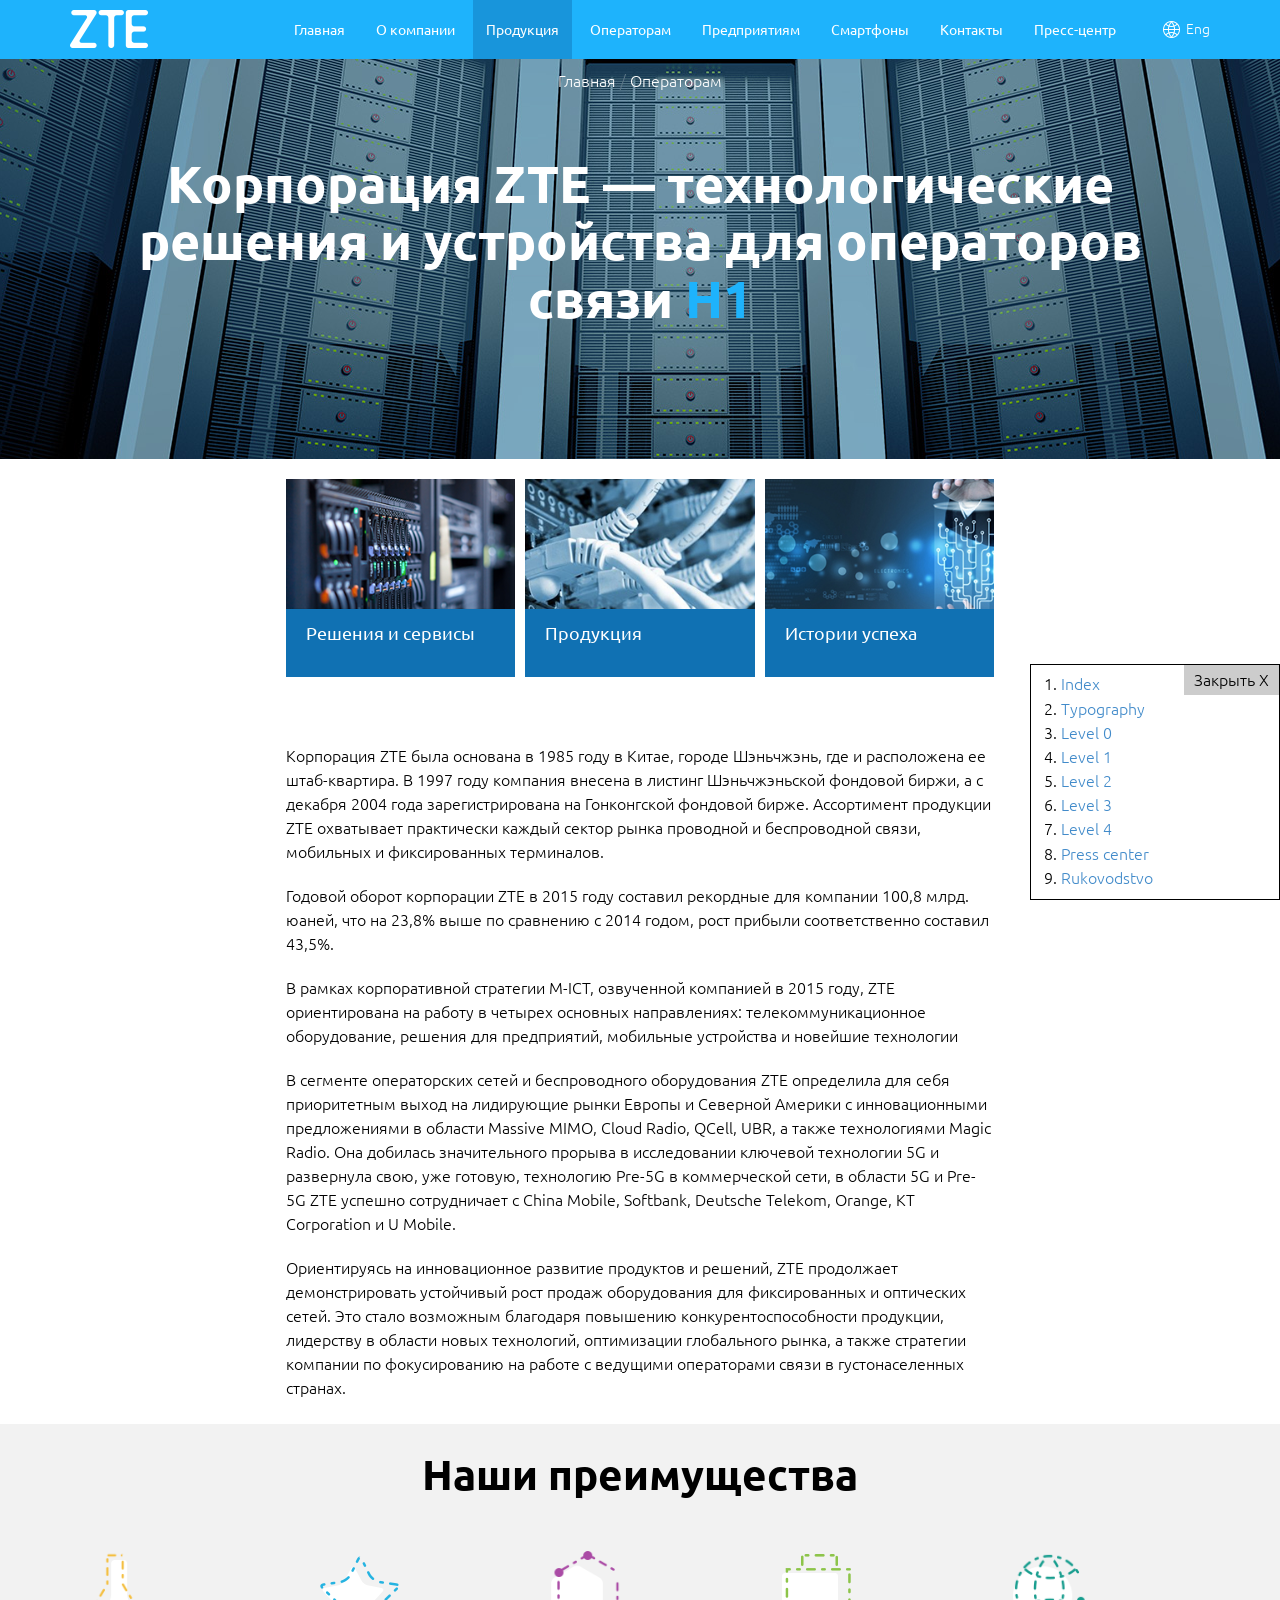
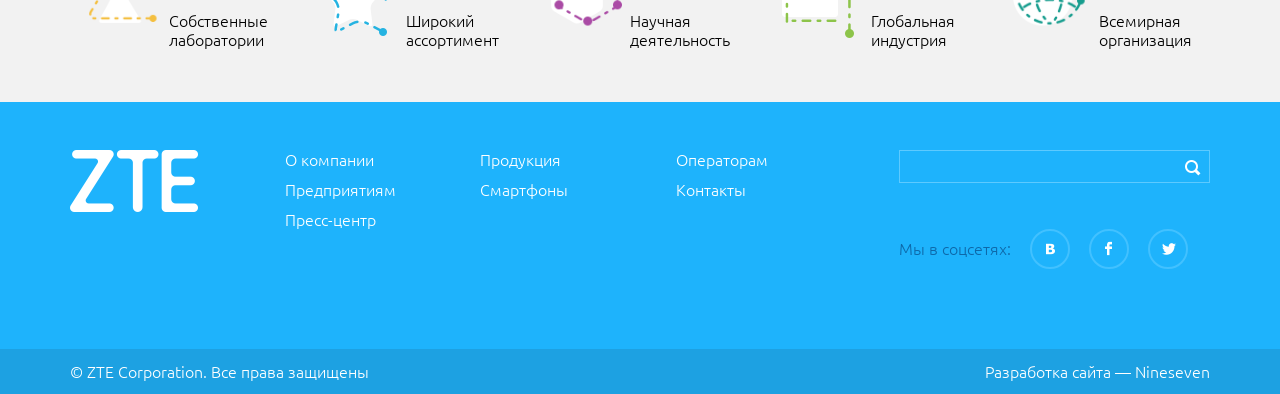
==== commit ef8d509d: "редизайн внутреней" ====
--- a/level_0.html
+++ b/level_0.html
@@ -33,9 +33,20 @@
                 </div>
                 <div class="head__menu">
                     <div class="head__menu-wrap">
+                        <div class="language"><a href=""><img src="img/them/language.png" alt=""> Eng</a></div>
                         <ul>
-                            <li><a href="">Главная</a></li>
-                            <li class="li-sub"><a href="" class="lnk-sub">О компании</a>
+                            <li><a href="#1">Главная</a></li>
+                            <li class="li-sub"><a href="#2" class="lnk-sub">О компании</a>
+                                <ul>
+                                    <li><a href="">Корпорация ZTE</a></li>
+                                    <li><a href="">ZTE в Беларуси</a></li>
+                                    <li><a href="">Завершенные проекты</a></li>
+                                    <li><a href="">Корпоративные отчеты</a></li>
+                                    <li><a href="">Руководство</a></li>
+                                    <li><a href="">Вакансии</a></li>
+                                </ul>
+                            </li>
+                            <li class="li-sub"><span class="lnk-sub">Продукция</span>
                                 <ul>
                                     <li><a href="">Корпорация ZTE </a></li>
                                     <li><a href="">ZTE в Беларуси</a></li>
@@ -45,17 +56,7 @@
                                     <li><a href="">Вакансии</a></li>
                                 </ul>
                             </li>
-                            <li class="li-sub"><a href="" class="lnk-sub">Продукция</a>
-                                <ul>
-                                    <li><a href="">Корпорация ZTE </a></li>
-                                    <li><a href="">ZTE в Беларуси</a></li>
-                                    <li><a href="">Завершенные проекты</a></li>
-                                    <li><a href="">Корпоративные отчеты</a></li>
-                                    <li><a href="">Руководство</a></li>
-                                    <li><a href="">Вакансии</a></li>
-                                </ul>
-                            </li>
-                            <li><span>Операторам</span></li>
+                            <li><a href="">Операторам</a></li>
                             <li class="li-sub"><a href="" class="lnk-sub">Предприятиям</a>
                                 <ul>
                                     <li><a href="">Корпорация ZTE </a></li>
@@ -73,30 +74,42 @@
                     </div>
                 </div>
             </div>
-        </div><!-- END HEAD -->
+        </div> <!-- END HEAD -->
 
         <!-- WORKAREA -->
         <div class="workarea">
+            <div class="page-head" style="background: url(img/page/page-bg.jpg) center 0 no-repeat; background-size: cover;">
+                <div class="container">
+                    <ul class="crubs">
+                        <li><a href="">Главная</a></li>
+                        <li>/</li>
+                        <li><span>Операторам</span></li>
+                    </ul>
+                    <h1>Корпорация ZTE — технологические решения и устройства для операторов связи <span>H1</span></h1>
+                </div>
+            </div>
             <div class="container clearfix">
                 <div class="container__body">
-                    <ul class="crubs">
-                        <li><a href="">Главная</a></li>
-                        <li><span>Операторам</span></li>
-                    </ul>
                     <div class="page-txt">
-                        <h1>Операторам</h1>
+                        
                         <div class="row article-list">
                             <div class="col-md-4 col-sm-6 article-item">
-                                <div class="article-item__img"><img src="img/page/news-4.jpg" alt=""></div>
-                                <h4><a href="">Решения и сервисы</a></h4>
+                                <a href="">
+                                    <span class="article-item__img"><img src="img/page/news-4.jpg" alt=""></span>
+                                    <span class="article-item__txt">Решения и сервисы</span>
+                                </a>
                             </div>
                             <div class="col-md-4 col-sm-6 article-item">
-                                <div class="article-item__img"><img src="img/page/news-5.jpg" alt=""></div>
-                                <h4><a href="">Продукция</a></h4>
+                                <a href="">
+                                    <span class="article-item__img"><img src="img/page/news-5.jpg" alt=""></span>
+                                    <span class="article-item__txt">Продукция</span>
+                                </a>
                             </div>
                             <div class="col-md-4 col-sm-6 article-item">
-                                <div class="article-item__img"><img src="img/page/news-6.jpg" alt=""></div>
-                                <h4><a href="">Истории успеха</a></h4>
+                                <a href="">
+                                    <span class="article-item__img"><img src="img/page/news-6.jpg" alt=""></span>
+                                    <span class="article-item__txt">Истории успеха</span>
+                                </a>
                             </div>
                         </div>
                         <p>Корпорация ZTE была основана в 1985 году в Китае, городе Шэньчжэнь, где и расположена ее штаб-квартира. В 1997 году компания внесена в листинг Шэньчжэньской фондовой биржи, а с декабря 2004 года зарегистрирована на Гонконгской фондовой бирже. Ассортимент продукции ZTE охватывает практически каждый сектор рынка проводной и беспроводной связи, мобильных и фиксированных терминалов. </p>
@@ -105,29 +118,34 @@
                         <p>В сегменте операторских сетей и беспроводного оборудования ZTE определила для себя приоритетным выход на лидирующие рынки Европы и Северной Америки с инновационными предложениями в области Massive MIMO, Cloud Radio, QCell, UBR, а также технологиями Magic Radio. Она добилась значительного прорыва в исследовании ключевой технологии 5G и развернула свою, уже готовую, технологию Pre-5G в коммерческой сети, в области 5G и Pre-5G ZTE успешно сотрудничает с China Mobile, Softbank, Deutsche Telekom, Orange, KT Corporation и U Mobile. </p>
                         <p>Ориентируясь на инновационное развитие продуктов и решений, ZTE продолжает демонстрировать устойчивый рост продаж оборудования для фиксированных и оптических сетей. Это стало возможным благодаря повышению конкурентоспособности продукции, лидерству в области новых технологий, оптимизации глобального рынка, а также стратегии компании по фокусированию на работе с ведущими операторами связи в густонаселенных странах.</p>
                     </div>
-                </div><div class="advantages advantages-inner owl-carousel">
-                    <div class="advantages__item">
-                        <div class="advantages__img"><img src="img/them/advantages-lab.png" alt=""></div>
-                        Собственные лаборатории
-                    </div>
-                    <div class="advantages__item">
-                        <div class="advantages__img"><img src="img/them/advantages-range.png" alt=""></div>
-                        Широкий ассортимент
-                    </div>
-                    <div class="advantages__item">
-                        <div class="advantages__img"><img src="img/them/advantages-scientific.png" alt=""></div>
-                        Научная деятельность
-                    </div>
-                    <div class="advantages__item">
-                        <div class="advantages__img"><img src="img/them/advantages-industry.png" alt=""></div>
-                        Глобальная индустрия
-                    </div>
-                    <div class="advantages__item">
-                        <div class="advantages__img"><img src="img/them/advantages-world.png" alt=""></div>
-                        Всемирная организация
-                    </div>
-                </div>
-                
+                </div>
+            </div>
+            <div class="advantages-wrap">
+                <div class="container">
+                    <h2>Наши преимущества</h2>
+                    <div class="advantages owl-carousel">
+                        <div class="advantages__item">
+                            <div class="advantages__img"><img src="img/them/advantages-lab.png" alt=""></div>
+                            <span>Собственные лаборатории</span>
+                        </div>
+                        <div class="advantages__item">
+                            <div class="advantages__img"><img src="img/them/advantages-range.png" alt=""></div>
+                            <span>Широкий ассортимент</span>
+                        </div>
+                        <div class="advantages__item">
+                            <div class="advantages__img"><img src="img/them/advantages-scientific.png" alt=""></div>
+                            <span>Научная деятельность</span>
+                        </div>
+                        <div class="advantages__item">
+                            <div class="advantages__img"><img src="img/them/advantages-industry.png" alt=""></div>
+                            <span>Глобальная индустрия</span>
+                        </div>
+                        <div class="advantages__item">
+                            <div class="advantages__img"><img src="img/them/advantages-world.png" alt=""></div>
+                            <span>Всемирная организация</span>
+                        </div>
+                    </div>
+                </div>
             </div>
         </div><!-- END WORKAREA -->
 
@@ -136,10 +154,6 @@
         <div class="footer">
             <div class="container">
                 <div class="footer__logo"><img src="img/them/footer-logo.png" alt=""></div>
-                <div class="footer__copyright">
-                    <em>© </em>1998-2016 ZTE Corporation<br> 
-                    www.zte.by
-                </div>
                 <div class="footer-right">
                     <div class="footer__search">
                         <form action="#" method="post">
@@ -147,8 +161,16 @@
                             <input type="submit">
                         </form>
                     </div>
-                    <div class="develop">Разработка сайта — <a href="http://nineseven.by/" target="_blank">Nineseven</a></div>
-                </div>
+                    <div class="footer__soc">
+                        <span>Мы в соцсетях:</span>
+                        <ul>
+                            <li><a href=""><img src="img/them/vk.png" alt=""></a></li>
+                            <li><a href=""><img src="img/them/fb.png" alt=""></a></li>
+                            <li><a href=""><img src="img/them/tw.png" alt=""></a></li>
+                        </ul>
+                    </div>
+                </div>
+
                 <div class="footer__menu">
                     <ul>
                         <li><a href="">О компании</a></li>
@@ -161,6 +183,12 @@
                     </ul>
                 </div>
             </div>
+            <div class="footer-bottom">
+                <div class="container">
+                    <div class="footer-bottom__develop">Разработка сайта — <a href="http://nineseven.by/" target="_blank">Nineseven</a></div>
+                    <div class="footer-bottom__copyright">© ZTE Corporation. Все права защищены</div>
+                </div>
+            </div>
         </div>
         <div class="mob-menu-bg"></div><!-- END FOOTER -->
 
--- a/css/main.css
+++ b/css/main.css
@@ -104,10 +104,10 @@
     -o-transition: all 0.2s ease;
     transition: all 0.2s ease;}
 .workarea a:hover {text-decoration: none; color: #0099cc; }
-.workarea h1 {font-size: 52px;margin: 0 0 30px;font-weight: 300;}
-.workarea h2 {font-size: 42px;margin: 0 0 18px;font-weight: 300;}
-.workarea h3 {font-size: 36px;margin: 0 0 18px;font-weight: 300;}
-.workarea h4 {font-size: 24px;margin: 0 0 6px;font-weight: 300;}
+.workarea h1 {font-size: 52px;margin: 0 0 30px;font-weight: 700;}
+.workarea h2 {font-size: 42px;margin: 0 0 18px;font-weight: 700;}
+.workarea h3 {font-size: 36px;margin: 0 0 18px;font-weight: 700;}
+.workarea h4 {font-size: 24px;margin: 0 0 6px;font-weight: 700;}
 .workarea h1 big, .workarea h2 big, .workarea h3 big, .workarea h4 big,
 .workarea h1 small, .workarea h2 small, .workarea h3 small, .workarea h4 small,
 .workarea h1 span, .workarea h2 span, .workarea h3 span, .workarea h4 span {color: #cdd1d7;}
@@ -209,6 +209,16 @@
     -moz-box-shadow:    none;
     box-shadow:         none;}
 
+body .btn--about {background: #00d8ff; font-size: 18px; height: 39px; line-height: 38px; padding: 0 23px;
+    -webkit-border-radius: 4px;
+    -moz-border-radius: 4px;
+    border-radius: 4px;}
+body .btn--about:hover {background: #00c8ef;}
+body .btn--about:active {background: #00aed4;}
+body .lnk-video {position: relative; margin-left: 55px; top: 6px; color: #fff !important;}
+body .lnk-video:before {content: ' '; position: absolute; top: -4px; left: -55px; width: 41px; height: 31px; background: url(../img/them/ico-play.png) 0 0 no-repeat;}
+
+
 .file {font-size: 24px; margin: 0 0 20px;}
 .file span {color: #a3a3a3;}
 
@@ -217,20 +227,20 @@
 body .video iframe {border: 0;}
 body .signature {color: #8d8d8d;margin-top: 7px;}
 
-.head {margin: 0 0 25px;}
-.head__logo {float: left; padding: 20px 0 0;}
-.head__logo-img {width: 108px; height: 72px; background: url(../img/them/logo.png) 0 0 no-repeat; display: inline-block;}
-.head__menu {padding: 0;margin: 0 0 0 216px;padding: 29px 0 3px;position: relative;z-index: 10;}
+.head {margin: 0; background: #1eb3fc;}
+.head__logo {float: left; padding: 10px 0 0;}
+.head__logo-img {width: 78px; height: 38px; background: url(../img/them/logo.png) 0 0 no-repeat; display: inline-block;}
+.head__menu {padding: 0;margin: 0 0 0 216px;position: relative;z-index: 10;}
 .head__menu ul {display: block; padding: 0; margin: 0 -20px 0 -16px;}
-.head__menu-wrap {border-bottom: 1px solid #0099cc; padding-bottom: 12px;}
-.head__menu li {list-style: none;font-weight: 400;display: inline-block;position: relative;margin-right: 10px;margin-bottom: 20px;}
+.head__menu li {list-style: none;font-weight: 400;display: inline-block;position: relative;margin-right: 10px;}
 .head__menu li:before {display: none;}
 .head__menu li:last-child {margin-right: 0;}
-.head__menu li a, .head__menu li span {color: #000; display: inline-block; height: 30px; line-height: 29px; padding: 0 16px; text-decoration: none;
-    -webkit-transition: all 0.2s ease;
-    -o-transition: all 0.2s ease;
-    transition: all 0.2s ease;}
-.no-touch .head__menu li a:hover, .head__menu li span {background: #0099cc; color: #fff;}
+.head__menu li a, .head__menu li span {color: #fff; display: inline-block; height: 59px; line-height: 59px; padding: 0 16px; text-decoration: none;
+    -webkit-transition: all 0.2s ease;
+    -o-transition: all 0.2s ease;
+    transition: all 0.2s ease;}
+.main .head__menu li a, .main .head__menu li span {color: #fff;}
+.no-touch .head__menu li a:hover, .head__menu li span {background: #1895db;}
 
 
 .head__menu li ul {position: absolute; top: 29px; background: #fff;  padding: 14px 10px 15px 15px; margin: 0; z-index: 20; min-width: 170px; display: none;
@@ -241,9 +251,7 @@
 .head__menu li ul li {display: block; margin: 0 0 18px;}
 .head__menu li ul li:last-child {margin-bottom: 0;}
 .head__menu li ul li a {padding: 0; height: auto; line-height: 1.2;}
-
 .no-touch .head__menu li ul li a:hover {background: none; color: #0099cc;}
-
 .workarea .submenu {padding: 0; width: 212px; background: #fff; padding: 20px 0; float: left; margin-left: -30px;
     -webkit-box-shadow: 0 0 24px rgba(0,0,0,.06);
     -moz-box-shadow: 0 0 24px rgba(0,0,0,.06);
@@ -271,22 +279,20 @@
 .workarea .submenu li ul a {padding: 0px 5px 0px 45px;color: #737678;}
 .workarea .submenu li ul span {padding: 0px 5px 0px 45px;color: #0099cc; display: block;}
 
+.page-head {position: relative; padding: 12px 0 5px; min-height: 400px; text-align: center; margin-bottom: 20px;}
+.page-head h1 {color: #fff;}
+.page-head h1 span {color: #1eb3fc;}
 
 .container__body {margin: 0 216px 0 216px;}
-.workarea .crubs {padding: 0;margin: 0 0 23px;}
-.workarea .crubs li {list-style: none;display: inline-block;padding: 0 15px 0 0;margin: 0 11px 0 0;color: #a3a3a3;position: relative;}
+.workarea .crubs {padding: 0;margin: 0 0 50px; text-align: center;}
+.workarea .crubs li {list-style: none;display: inline-block;padding: 0;margin: 0 3;color: #5e7889;position: relative;}
 .workarea .crubs li:before {display: none;}
-.workarea .crubs li:after {content: ' '; position: absolute; top: 7px; right: 0; 
-    border-top: 3px solid transparent;
-    border-left: 3px solid #7f7f7f;
-    border-bottom: 3px solid transparent;}
 .workarea .crubs li:last-child:after {display: none;}
-.workarea .crubs li a {text-decoration: none; color: #a3a3a3; border-bottom: 1px solid #a3a3a3; border-color: transparent;
-    -webkit-transition: all 0.2s ease;
-    -o-transition: all 0.2s ease;
-    transition: all 0.2s ease;}
-.no-touch.workarea  .crubs li a:hover {text-decoration: none; border-bottom: 1px solid #0099cc;}
-.workarea .crubs li span {border-bottom: 1px solid #a3a3a3;}
+.workarea .crubs li a, .workarea .crubs li span {text-decoration: none; color: #fff; border-bottom: 1px solid #fff; border-color: transparent;
+    -webkit-transition: all 0.2s ease;
+    -o-transition: all 0.2s ease;
+    transition: all 0.2s ease;}
+.workarea .crubs li a:hover {text-decoration: none; border-color: #fff;}
 .article {margin: 32px 0 27px;overflow: hidden;}
 .article__img {float: left; width: 75px; padding-top: 2px;}
 .article__img img {max-width: 75px; vertical-align: top;}
@@ -396,9 +402,12 @@
 .panel-lite .panel-heading {margin-bottom: 15px;}
 
 .owl-carousel-min {margin: -10px; padding: 0 112px;}
-.article-item__img {margin: 0 0 15px;}
+.article-item__img {margin: 0 0 15px; display: block;}
 .article-item__img img {vertical-align: top;}
-.article-list .article-item__img {margin: 0 0 6px;}
+.article-item__txt {background: #1071b3; display: block; padding: 13px 10px 33px 20px; font-size: 18px; color: #fff; font-weight: normal; margin-bottom: 24px;}
+.article-item a {text-decoration: none; color: #fff;}
+.article-item a:hover {text-decoration: underline;}
+.article-list .article-item__img {margin: 0;}
 .article-list .article-item__img img {width: 100%;}
 .article-list {margin: 0 -5px 42px;}
 .article-list > div {padding: 0 5px;}
@@ -416,76 +425,113 @@
 .owl-carousel-min .owl-next {right: 0;}
 
 .footer-padding {clear: both; height: 161px;}
-.footer {position: absolute;left: 0;width: 100%;bottom: 0;background: #0099cc;padding: 31px 0 30px;}
+.footer {position: absolute;left: 0;width: 100%;bottom: 0;background: #1eb3fc;padding: 48px 0 0;}
 .footer__logo {float: left;margin: 0 58px 0 0;}
 .footer__copyright {float: left; position: relative; color: #fff; line-height: 20px;}
 .footer__copyright em {position: absolute;right: 100%;margin-right: 6px;}
-.footer-right {float: right;padding: 10px 0 0;}
-.footer__search {margin: 0 0 18px;position: relative;}
-.footer__search input[type='text'] {border: 1px solid #52b2e0; width: 225px; height: 33px; background: none; padding: 0 27px 0 15px; outline: none !important;
+.footer-right {float: right;padding: 0 0 0;width: 311px;}
+.footer__search {margin: 0 0 46px;position: relative;}
+.footer__search input[type='text'] {border: 1px solid #5dcaff; width: 100%; height: 33px; background: none; padding: 0 27px 0 15px; outline: none !important;
     font: 300 normal 16px 'Ubuntu', sans-serif; color: #fff;}
 .footer__search input[type='submit'] {position: absolute; top: 1px; right: 1px; width: 30px; height: 31px; font-size: 0; background: url(../img/them/btn-search.png) 0 0 no-repeat; border: 0;}
-.develop {color: #fff; }
-.develop a {text-decoration: none; color: #fff;}
-.no-touch .develop a:hover {text-decoration: underline;}
-.footer__menu {margin: 0 237px 0 427px;display: block;font-size: 0;}
+
+.footer-bottom__develop {float: right;}
+.footer-bottom__develop a {text-decoration: none;  color: #fff;}
+.footer-bottom__develop a:hover {text-decoration: underline;}
+.footer__menu {margin: 0 339px 0 215px;display: block;font-size: 0;}
 .footer__menu ul {padding: 0; display: block; vertical-align: top; }
 .footer__menu li {margin: 0 0 11px; list-style: none; display: inline-block; width: 33.33%; vertical-align: top; font-size: 16px;}
 .footer__menu li:before {display: none;}
 .footer__menu li a {text-decoration: none; color: #fff;}
 .no-touch .footer__menu li a:hover {text-decoration: underline;}
-
-.menu-btn {display: none; position: absolute; top: 32px; right: 15px; width: 35px; height: 23px; border-top: 5px solid #0099cc; border-bottom: 5px solid #0099cc;}
-.menu-btn:before {position: absolute; content: ' '; top: 4px; left: 0; right: 0; border-top: 5px solid #0099cc;}
+.footer__soc {padding-bottom: 50px;}
+.footer__soc span {display: inline-block; vertical-align: top; color: #0e68a8; font-size: 16px; padding-top: 10px;}
+.footer__soc ul {padding: 0; margin: 0; display: inline-block; vertical-align: top;}
+.footer__soc ul li {display: inline-block; vertical-align: top; margin: 0 0 0 15px;}
+.footer__soc ul li a {display: block; width: 40px; height: 40px; border: 2px solid #42c1ff;
+    -webkit-border-radius: 50%;
+    -moz-border-radius: 50%;
+    border-radius: 50%;
+    -webkit-transition: all 0.2s ease;
+    -o-transition: all 0.2s ease;
+    transition: all 0.2s ease;}
+.footer__soc ul li a:hover {border-color: #fff;}
+.footer-bottom {clear: both; background: #1da1e2; margin: 30px 0 0; padding: 13px 0 13px; font-size: 16px; color: #fff; font-size: 16px;}
+.footer-bottom__copyright {float: left;}
+
+.menu-btn {display: none; position: absolute; top: 32px; right: 15px; width: 35px; height: 23px; border-top: 5px solid #fff; border-bottom: 5px solid #fff;}
+.menu-btn:before {position: absolute; content: ' '; top: 4px; left: 0; right: 0; border-top: 5px solid #fff;}
 .mob-menu-bg {position: absolute; display: none; z-index: 100; background: #000; opacity: 0.5; top: 0; left: 0; height: 100%; width: 100%;}
 .menu-btn-close {position: absolute; display: none; z-index: 111; top: 30px; right: 20px; width: 23px; height: 23px; box-shadow: 0 0 0 10px #fff; background: url(../img/them/menu-btn-close.png) 0 0 no-repeat;}
 
 .main-baner {border-top: 1px solid #01b1da;position: relative;text-align: center;overflow: hidden;margin: 0 0 35px;}
 .main-baner__bg {position: absolute; top: 0; width: 1500px; height: 577px; left: 50%; margin-left: -750px; z-index: -1;}
 
-.main-baner__img {padding: 57px 0 62px;}
-.main-baner h1 {margin: 0 0 9px;}
-.main-baner p {font-size: 24px;color: #0099cc;margin: 0 auto 37px;display: block;max-width: 590px;line-height: 1.3;}
+.main-baner__img {padding: 60px 0 85px;}
+.main-baner h1 {margin: 0 0 17px;font-weight: bold;}
+.main-baner p {font-size: 24px;color: #000;margin: 0 auto 54px;display: block;max-width: 590px;line-height: 1.3;}
 .workarea .main-baner__menu {display: inline-block; padding: 0; margin: 0 0 60px; font-size: 0; position: relative;}
-.workarea .main-baner__menu:before {position: absolute; content: ' '; z-index: 1; left: 10px; right: 10px; bottom: 2px; height: 45px; background: rgba(58, 215, 230, 0.75);
-    -webkit-box-shadow: 0px 10px 20px rgba(58, 215, 230, 0.75);
-    -moz-box-shadow: 0px 10px 20px rgba(58, 215, 230, 0.75);
-    box-shadow: 0px 10px 20px rgba(58, 215, 230, 0.75);}
-.workarea .main-baner__menu li {margin-bottom: 0; display: inline-block; font-size: 16px; position: relative; z-index: 2;}
+
+.workarea .main-baner__menu li {margin-bottom: 0;display: inline-block;font-size: 18px;position: relative;z-index: 2;}
 .workarea .main-baner__menu li:before {display: none;}
-.workarea .main-baner__menu li a {display: block;margin: 0 1px;height: 47px;line-height: 47px;text-decoration: none;padding: 0 20px;background: #01b4dc;color: #fff;}
+.workarea .main-baner__menu li a {display: block;margin: 0 1px;height: 47px;line-height: 47px;text-decoration: none;padding: 0 20px;background: #01b4dc;color: #fff;font-size: 18px;}
 .workarea .main-baner__menu li a:hover {color: #fff; background: #0089b6;}
 
-.main .head {margin-bottom: 8px;}
+.main .head {margin-bottom: 0; background: #1eb3fc;}
 .main .head__logo-img {display: none;}
 .main .head__menu-wrap {border: 0; padding: 0;}
 .main .head__menu {margin: 0;}
-.main .head__menu ul {text-align: center;padding-top: 24px;margin: 0;}
-.main .head__menu ul li {margin: 0px 14px 10px;}
+.main .head__menu ul {text-align: center;padding: 0;margin: 0;}
+.main .head__menu ul li {margin: 0px 14px 0;}
 .main .head__menu {padding: 0;}
-.lnk-all {font-size: 16px; margin-left: 30px;}
+.main h2 {font-weight: bold;margin-bottom: 24px;}
+h2 .lnk-all {font-size: 16px; margin-left: 30px; color: #1eb3fc; text-decoration: none;}
 .announce__list {padding-right: 20px;}
 
-.news {margin-bottom: 40px;}
+.news {margin-bottom: 26px;padding-bottom: 30px;border-bottom: 1px solid #e0e0e0;}
 .news__date {margin: 0 0 16px;font-size: 0;}
-.news__date span {background: #ccc; display: inline-block; height: 46px; line-height: 46px; vertical-align: top; margin-right: 1px; font-size: 16px; padding: 0 10px;}
-.news__date span.news__date-namber {width: 56px; text-align: center; padding: 0; font-size: 36px;}
-.news p a {text-decoration: none;color: #000;}
+.news__date span {background: #f2f2f2; display: inline-block; height: 21px; line-height: 21px; vertical-align: top; font-size: 16px; padding: 0 4px;
+    -webkit-border-radius: 3px;
+    -moz-border-radius: 3px;
+    border-radius: 3px;}
+.news p a {text-decoration: none;color: #1eb3fc;}
 .news p a:hover {color: #0099cc;}
 
-.main-wrap {background: #e6ecf0;padding: 36px 0 20px;}
-.partners {max-width: 845px; margin: 0 auto;}
-.partners h2 {color: #0099cc;text-align: center;margin: 0 0 45px;}
+.main-wrap {padding: 0px 0 43px;}
+.partners {max-width: 930px;margin: 0 auto;}
+.partners h2 {text-align: center;margin: 0 0 53px;font-weight: 700;}
 .partners__list {text-align: center; margin: 0 0 72px;}
 .partners__item {display: inline-block; margin: 0 12px; width: 186px; text-align: left;}
 .partners__img {margin-bottom: 10px;}
-.about {border-top: 1px solid #c9d4dc;padding: 41px 0 20px;max-width: 845px;margin: 0 auto;}
-.about h2 {font-size: 42px;margin: 0 0 23px;color: #0099cc;}
+.about {padding: 45px 0 55px;max-width: 830px;margin: 0 auto;color: #fff;text-align: center;}
+.about h2 {font-size: 42px;margin: 0 0 35px;font-weight: bold;}
+.about-bg {background: #1b7ed4 url(../img/them/about-bg.jpg) 100% 0 no-repeat; margin: 0 0 30px;}
+body .about__lnk {padding: 0; margin: 0 0 74px; color: #fff; text-align: center;}
+body .about__lnk li {display: inline-block; vertical-align: top; margin: 0 43px;}
+body .about__list {padding: 0; margin: 0 0 20px; font-size: 0; text-align: center; color: #fff;}
+body .about__list li {list-style: none; display: inline-block;  padding: 0 20px; font-size: 18px;}
+.about__list li h4 {font-size: 24px; font-weight: 400; margin: 0 0 5px;}
+.about__list li h4 strong {font-size: 42px;}
+.main-news {margin: 0 -4px 16px; font-size: 0;}
+.main-news__item {display: inline-block; width: 50%; font-size: 18px; padding: 0 4px 8px; vertical-align: top;}
+.main-news__item a {text-decoration: none; color: #fff;}
+.main-news__img {background: #0e68a8; display: block;}
+.main-news__img img {vertical-align: top; width: 100%;
+    -webkit-transition: all 0.2s ease;
+    -o-transition: all 0.2s ease;
+    transition: all 0.2s ease;}
+.main-news__item a:hover img {opacity: 0.7;}
+.main-news__footer {display: block; background: #0e68a8; padding: 30px 20px 10px 40px; min-height: 240px;}
+.main-news__date {display: block;margin: 0 0 19px;color: #1eb3fc;}
+.ain-news__txt {color: #fff;}
 
 .advantages {position: relative;text-align: center;margin: 10px 0 43px; display: block;}
-.advantages:before {position: absolute; content: ' '; top: 47px; left: 0; right: 0; border-top: 1px solid #01b6dd; z-index: 0;}
-.advantages__item {display: inline-block;width: 210px;padding: 0 15px;vertical-align: top;text-align: center;font-size: 24px;position: relative;z-index: 2;line-height: 1.2;}
-.advantages__img {margin: 0 0 19px;}
+.advantages__item {display: inline-block;width: 210px;padding: 0 15px;vertical-align: top;text-align: left;font-size: 16px;position: relative;z-index: 2;line-height: 1.2;}
+.advantages__item span {display: table-cell; padding-top: 60px; vertical-align: top;}
+.advantages__img {margin: 0 0 19px; display: table-cell; vertical-align: top; width: 90px;}
+.advantages-wrap {background: #f2f2f2;padding: 27px 0 10px;margin-top: 5px;}
+.advantages-wrap h2 {text-align: center;font-weight: bold;margin-bottom: 54px;}
+.advantages-wrap h2 span {font-size: 42px;}
 
 .baner-lnk {margin: 0 0 10px;}
 .baner-lnk > div {padding: 0;}
@@ -550,6 +596,10 @@
 
 .owl-carousel.advantages .owl-item img {width: auto !important; display: inline !important;}
 
+.language {float: right; font-size: 14px; height: 59px; line-height: 59px; margin-top: -1px;}
+.language img {margin: -2px 3px 0 0; vertical-align: middle;}
+.language a {color: #fff; text-decoration: none;}
+
 
 
 
--- a/css/small-device.css
+++ b/css/small-device.css
@@ -13,7 +13,7 @@
 
 @media (min-width: 992px) {
     .head__menu li {margin-right: 0;}
-    .head__menu li a, .head__menu li span {padding: 0 5px; font-size: 14px;}
+    .head__menu li a, .head__menu li span {padding: 0 2px; font-size: 14px;}
     body .mob-menu-bg, body .menu-btn-close {display: none !important;}
     .head__menu ul {margin: 0 -20px 0 -5px;}
     .lnk-sub:after {top: 13px;}
@@ -30,6 +30,7 @@
     .container {width: 1336px;}
     .head__menu li {margin-right: 18px;}
     .head__menu li a, .head__menu li span {padding: 0 16px;}
+
 }
 
 @media (max-width: 1200px) {
@@ -40,6 +41,12 @@
     .publication {margin: 0; padding-left: 20px;}
     .announce__list {overflow: hidden;}
     .footer__menu li {width: 50%;}
+    body .about__list li {width: 33.33%;}
+    .advantages__img {display: block;}
+    .advantages__item span {display: block; padding: 0; text-align: center;}
+    .footer__soc {padding: 0;}
+
+
 
 }
 
@@ -52,10 +59,10 @@
     .head__logo {padding-top: 14px;}
     .wrap__submenu {display: none;}
     .container__body {margin: 0 130px;}
-    .workarea h1 {font-size: 40px;margin: 0 0 18px;font-weight: 300;}
-    .workarea h2 {font-size: 30px;margin: 0 0 18px;font-weight: 300;}
-    .workarea h3 {font-size: 24px;margin: 0 0 18px;font-weight: 300;}
-    .workarea h4 {font-size: 18px;margin: 0 0 6px;font-weight: 300;}
+    .workarea h1 {font-size: 36px;margin: 0 0 18px;font-weight: 300;}
+    .workarea h2 {font-size: 24px;margin: 0 0 18px;font-weight: 300;}
+    .workarea h3 {font-size: 18px;margin: 0 0 18px;font-weight: 300;}
+    .workarea h4 {font-size: 16px;margin: 0 0 6px;font-weight: 300;}
     .workarea p {font-size: 14px; margin-bottom: 15px;}
     .workarea blockquote {font-size: 18px; padding: 13px 20px 14px;}
     .file {font-size: 18px;}
@@ -73,7 +80,7 @@
     .carousel .owl-dots {bottom: 10px;}
     .panel-lite .panel-heading {margin-bottom: 8px;}
     .panel-group .panel {margin-bottom: 5px;}
-    .head__menu-wrap {display: none; position: absolute; top: 0; right: 0; background: #fff; width: 478px; padding: 80px 0 0; z-index: 110; border: 0; text-align: left;}
+    .head__menu-wrap {display: none; position: absolute; top: 0; right: 0; background: #fff; width: 478px; padding: 80px 0 80px; z-index: 110; border: 0; text-align: left;}
     .head__menu-wrap li {display: block; margin: 0; border-bottom: 1px solid #e9eef1;}
     .head__menu-wrap li:last-child {border: 0;}
     .head__menu-wrap li a, .head__menu-wrap li span {display: block; background: none; color: #000; padding: 13px 20px 18px 46px; height: auto; font-size: 24px; font-weight: 300;}
@@ -104,12 +111,13 @@
     .workarea .main-baner__menu li {display: block; margin: 0 0 17px;}
     .workarea .main-baner__menu:before {display: none;}
     .main-baner h1, .main-baner p {display: none;}
-    .main .head {position: absolute; left: 0; right: 0; border: 0; z-index: 110;}
     .main .head__menu ul {text-align: left; padding: 0;}
-    .main .head__menu-wrap {padding: 80px 0 0;}
+    .main .head__menu-wrap {padding: 80px 0 80px;}
+    .language {position: absolute; bottom: 0; left: 0; background: #1eb3fc; height: 60px; padding: 0 0 0 48px; width: 100%;}
+    .language a {font-size: 24px; height: 60px; line-height: 60px;}
 
     .head__menu li a.lnk-sub {position: relative; padding-right: 23px;}
-    .lnk-sub:after {content: ' '; position: absolute; top: 23px; right: 6px;
+    .lnk-sub:after {content: ' '; position: absolute; top: 38px; right: 20px;
         border-left: 4px solid transparent;
         border-right: 4px solid transparent;
         border-top: 4px solid #000; }
@@ -121,6 +129,8 @@
     .advantages__item {font-size: 14px; width: 136px;}
     .advantages__item img {width: 70px;}
     .advantages:before {display: none;}
+    .main .language {margin-top: 0;}
+    
 
 }
 
@@ -146,8 +156,8 @@
     .head__menu-wrap li a, .head__menu-wrap li span {padding: 4px 20px 4px 20px; font-size: 16px;}
     .menu-btn-close {top: 11px; right: 15px;}
     .head__menu-wrap {padding-top: 48px;}
-    .lnk-sub:after {top: 15px;}
-    .head__logo-img {background: url(../img/them/logo-mob.png) 0 0 no-repeat; width: 55px; height: 26px;}
+    .lnk-sub:after {top: 20px;}
+    .head__logo-img {background: url(../img/them/logo-mob.png) 0 0 no-repeat; width: 59px; height: 29px;}
     .menu-btn {width: 32px; height: 22px; border-top-width: 4px; border-bottom-width: 4px;}
     .menu-btn:before {border-top-width: 4px; top: 5px;}
     .workarea blockquote {margin: 0 -15px 20px;}
@@ -155,16 +165,16 @@
     .tab li {margin-bottom: 5px;}
     .article-item__img {margin-bottom: 8px;}
     .menu-btn {top: 11px;}
-    .head {height: 46px;}
-    .head__logo {padding-top: 10px;}
+    .head {height: 50px;}
+    .head__logo {padding-top: 11px;}
     .article__wrap {margin-top: -2px;}
     .head__menu li ul li a {padding: 5px 20px 6px 35px;}
     .footer-padding {display: none;}
-    .footer {position: relative; bottom: auto; left: auto;}
+    .footer {position: relative; bottom: auto; left: auto; padding-top: 30px;}
     .workarea .main-baner__menu:before {display: none;}
     .main-baner p {display: none;}
     .main-baner__img img {height: 68px;}
-    .main .head__menu-wrap {padding: 40px 0 0;}
+    .main .head__menu-wrap {padding: 40px 0 60px;}
     .workarea .main-baner__menu li a {height: 25px; line-height: 23px; font-size: 14px; padding: 0 6px;}
     .main-baner__img {padding: 45px 0 27px;}
     .main-baner__bg {width: 1000px; margin-left: -500px;}
@@ -197,9 +207,10 @@
     .video-open__play:after {display: none;}
     .video-open__play {margin: -17px 0 0 -17px;}
     .footer__search {width: auto;}
-    .footer-right {float: none; padding: 30px 0 0; clear: both;}
+    .footer-right {width: auto; padding-top: 10px;}
     .develop {text-align: left;}
     .footer__copyright {float: right; font-size: 14px;}
+    .footer__soc ul li {margin-left: 6px;}
     .advantages-header {color: #0099cc;}
     .advantages-header h4 {margin-bottom: 25px;}
     .about__wrap {overflow: hidden; height: 200px;
@@ -217,5 +228,22 @@
     .publication {float: none; padding: 0 0 30px; display: none;}
     .announce__list {padding-right: 0;}
     .owl-carousel__item {text-align: center;}
+    .language {height: 54px;padding: 0 0 0 20px;}
+    .language a {font-size: 18px; line-height: 54px;}
+    .main-news__item {font-size: 16px;}
+    .advantages__img {width: auto; text-align: center;}
+    .main-news__item {width: 100%;}
+    .main-news__footer {padding: 10px 10px 20px 15px; height: auto; min-height: 20px;}
+    body .about__list li {width: 100%; margin-bottom: 10px;}
+    .about-bg {padding-bottom: 10px; background: #30a3d6 url(../img/them/about-bg.jpg) 100% 100% no-repeat;}
+    .about__wrap:before {display: none;}
+    .about .about__open {color: #fff !important; text-decoration: underline !important; position: relative; top: 10px;}
+    body .about__lnk {margin-bottom: 30px;}
+    body .about__lnk li {margin-bottom: 10px;}
+    .footer-bottom {font-size: 14px;}
+    .footer-bottom__develop {display: none;}
+    .workarea .crubs {margin-bottom: 10px;}
+    .footer__soc span, .footer__search {display: none;}
+    .head__menu li a, .head__menu li span {list-style: 37px;}
 
 }
